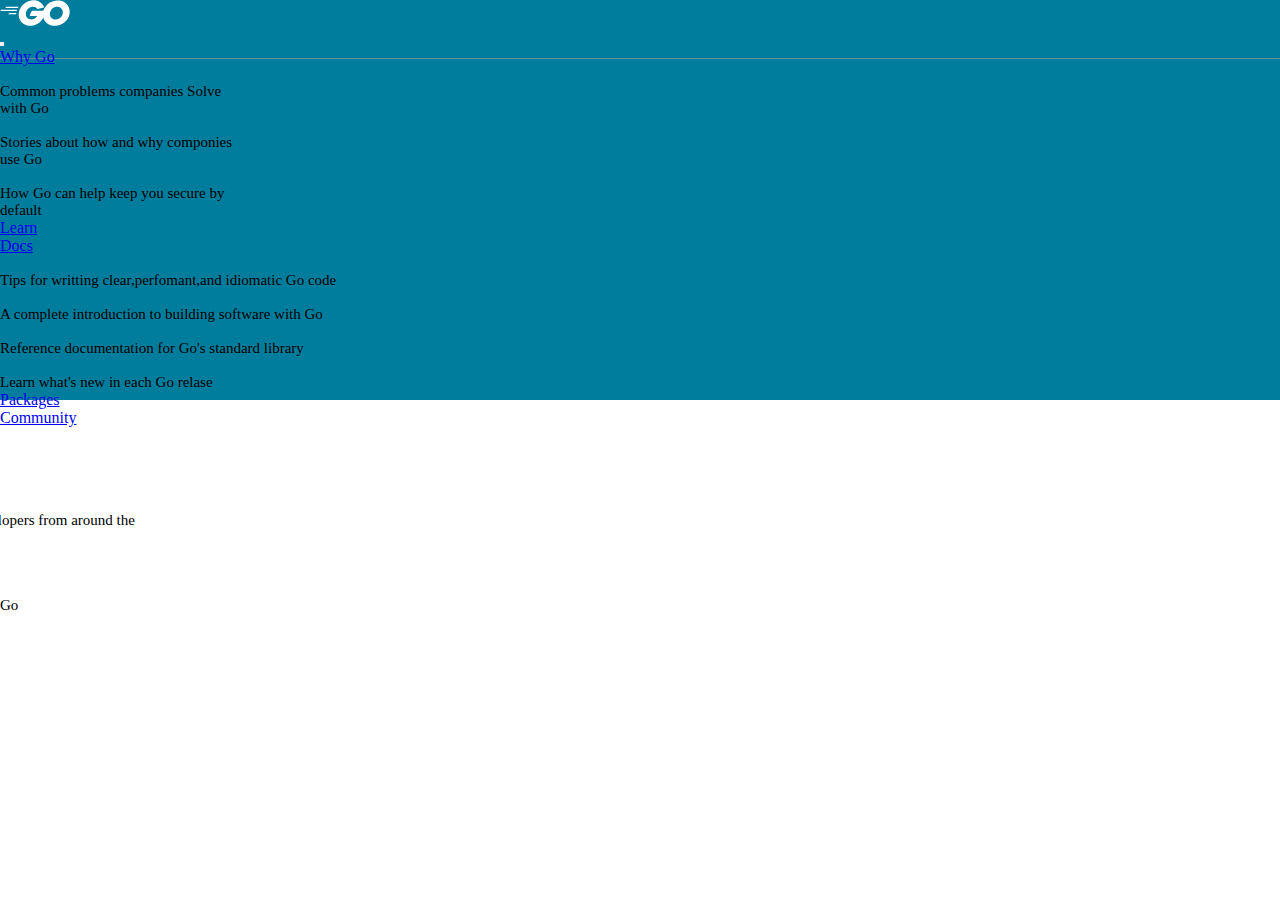
==== index.html @ 397d4878 "header completed" ====
<!DOCTYPE html>
<html lang="en">
<head>
    <meta charset="UTF-8">
    <meta http-equiv="X-UA-Compatible" content="IE=edge">
    <meta name="viewport" content="width=device-width, initial-scale=1.0">
    <title>Go Home-Page</title>
    <link href="https://cdn.jsdelivr.net/npm/bootstrap@5.0.2/dist/css/bootstrap.min.css" rel="stylesheet" integrity="sha384-EVSTQN3/azprG1Anm3QDgpJLIm9Nao0Yz1ztcQTwFspd3yD65VohhpuuCOmLASjC" crossorigin="anonymous">
    <link rel="stylesheet" href="style.css">
</head>
<body>
    
    <header id="header">
        <!-- <div class="top container-fluid"> -->
            <nav class="navbar navbar-expand-lg navbar-dark fixed-top align-items-center">
                <div class="col top-left ms-3">
                    <a class="navbar-brand" href="#">
                        <img src="images/go-logo-white.svg" alt="">
                    </a>
                </div>
                <button class="navbar-toggler" id="nav-button" type="button" data-bs-toggle="collapse" data-bs-target="#navbarCollapse" aria-controls="navbarCollapse" aria-expanded="false" aria-label="Toggle navigation">
                <span class="navbar-toggler-icon"></span>
                </button>

                <div class="collapse navbar-collapse " id="navbarCollapse">
                    <ul class="navbar-nav ms-auto me-3 row gx-5">
                        <li class="nav-item dropdown col">
                            <a class="nav-link dropdown-toggle" href="#" id="nav-why" role="button" data-bs-toggle="dropdown" aria-expanded="true">
                              Why Go
                            </a>
                            <div class="row dropdown-menu nav-drop-first">
    
                                <div class="col box">
                                    <a href="">Case Studies</a>
                                    <p>Common problems companies Solve with Go</p>
                                </div>
    
                                <div class=" col box">
                                    <a href="">Use Cases</a>
                                    <p>Stories about how and why componies use Go</p>
                                </div>
                                <div class="col box">
                                    <a href="">Security Policy</a>
                                    <p>How Go can help keep you secure by default</p>
                                </div>
                            </div>
                            
                            
                        </li>
                        <li class="nav-item col">
                            <a id="nav-learn" class="nav-link" href="#">Learn</a>
                        </li>
                          
                        <li class="nav-item dropdown col">
                            <a class="nav-link dropdown-toggle" href="#" id="nav-docs" role="button" data-bs-toggle="dropdown" aria-expanded="true">
                              Docs
                            </a>
                            <div class="row dropdown-menu nav-drop-second ">
    
                                <div class="col test">
                                    <a href="">Effective Go</a>
                                    <p>Tips for writting clear,perfomant,and idiomatic Go code</p>
                                </div>
    
                                <div class=" col test">
                                    <a href="">Go User Manual</a>
                                    <p>A complete introduction to building software with Go</p>
                                </div>
                                <div class="col test">
                                    <a href="">Standard Library</a>
                                    <p>Reference documentation for Go's standard library</p>
                                </div>
                                <div class="col test">
                                    <a href="">Relase Notes</a>
                                    <p>Learn what's new in each Go relase</p>
                                </div>
                            </div>
                            
                            
                        </li>
    
                        <li class="nav-item col">
                            <a class="nav-link" id="nav-packages" href="#">Packages</a>
                        </li>
    
                        <li class="nav-item dropdown col test1">
                            <a class="nav-link dropdown-toggle" href="#" id="nav-community" role="button" data-bs-toggle="dropdown" aria-expanded="true">
                                Community
                            </a>
                            <div class="row dropdown-menu dropdown-menu-end nav-drop-third box test2" >
    
                                <div class="col test">
                                    <a href="">Recorded Talks</a>
                                    <p>Videos from prior events</p>
                                </div>
    
                                <div class=" col test">
                                    <a href="">Meetups</a>
                                    <p>Meet other local Go developers</p>
                                </div>
                                <div class="col test">
                                    <a href="">Coferences</a>
                                    <p>Learn and network with Go developers from around the world</p>
                                </div>
                                <div class="col test">
                                    <a href="">Go blog</a>
                                    <p>The Go project's official blog</p>
                                </div>
                                <div class="col test">
                                    <a href="">Go project</a>
                                    <p>Get help and stay informed from Go</p>
                                </div>
                                <div class="col test">
                                    <p>Get connected</p>
                                </div>
            
                            </div>
                            
                        </li>
                    </ul>
                  </div>
            </nav>
        <!-- </div> -->

        <!-- test -->

        
    </header>

    <section>
        
    </section>

        



    <script src="https://cdn.jsdelivr.net/npm/@popperjs/core@2.9.2/dist/umd/popper.min.js" integrity="sha384-IQsoLXl5PILFhosVNubq5LC7Qb9DXgDA9i+tQ8Zj3iwWAwPtgFTxbJ8NT4GN1R8p" crossorigin="anonymous"></script>
    <script src="https://cdn.jsdelivr.net/npm/bootstrap@5.0.2/dist/js/bootstrap.min.js" integrity="sha384-cVKIPhGWiC2Al4u+LWgxfKTRIcfu0JTxR+EQDz/bgldoEyl4H0zUF0QKbrJ0EcQF" crossorigin="anonymous"></script>
    <script src="https://code.jquery.com/jquery-3.6.1.js" integrity="sha256-3zlB5s2uwoUzrXK3BT7AX3FyvojsraNFxCc2vC/7pNI=" crossorigin="anonymous"></script>
		
    <script src="script.js"></script>

</body>
</html>
---- style.css ----
*{
    margin: 0;
    padding: 0;
}
header{
    background-color: #007D9C;
    height: 400px;
}

.navbar {
  border-bottom: solid 1px rgba(151, 151, 151, 0.688);
  height: 3.6rem;
}

.top-left img {
    width: 70px;
}

.nav-button{
  background-color: rgba(255, 255, 255, 0);
  border: none;
}

.dropdown:hover>.dropdown-menu {
    display: block;
}

  
  /* .dropdown>.dropdown-toggle:active {
    /*Without this, clicking will make it sticky
      pointer-events: none;
  } 
  */

  .nav-drop-first{
    width: 250px;
    font-size: 15px;
  }
  .nav-drop-first a{
    color: #007D9C;
    text-decoration: none;
  }
 
  .nav-drop-first li:hover {
    text-decoration: underline #007D9C;
    background-color: white;
  }
  .nav-drop-first a:hover {
    text-decoration: underline #007D9C;
  }

  .nav-drop-second{
    width: 350px;
    font-size: 15px;
  }
  .nav-drop-second a{
    color: #007D9C;
    text-decoration: none;
  }
  .nav-drop-second a:hover {
    text-decoration: underline #007D9C;
  }


  .nav-drop-third{
    width: 350px;
    font-size: 15px;
  }
  .nav-drop-third a{
    color: #007D9C;
    text-decoration: none;
  }
  .nav-drop-third a:hover {
    text-decoration: underline #007D9C;
  }

  .test2{
    margin-left: -200px;
  }

  /* for text colgrou */
  .txt-color {
    color: white;
  }
/* test */

  @media (max-width: 992px) {
    .navbar-collapse {
        position: fixed;
        top: 0;
        right: 0;
        padding-left: 15px;
        padding-right: 15px;
        padding-bottom: 15px;
        width: 55%;
        height: 100%;
        
    }

   

    .navbar-collapse.collapsing {
        right: -75%;
        transition: height 0s ease;
    }

    .navbar-collapse.show {
        right: 0;
        transition: right 300ms ease-in-out;
    }

    .navbar-toggler.collapsed ~ .navbar-collapse {
        transition: right 500ms ease-in-out;
    }
}

.navbar{
  /*   z-index should be above .close-navbar-toggler */
    z-index:2;
  }
  .navbar-collapse{
    height: 100%;
    z-index:1;
    cursor:pointer;
  }
  .navbar-collapse .collapse{
    z-index:-1;
  }
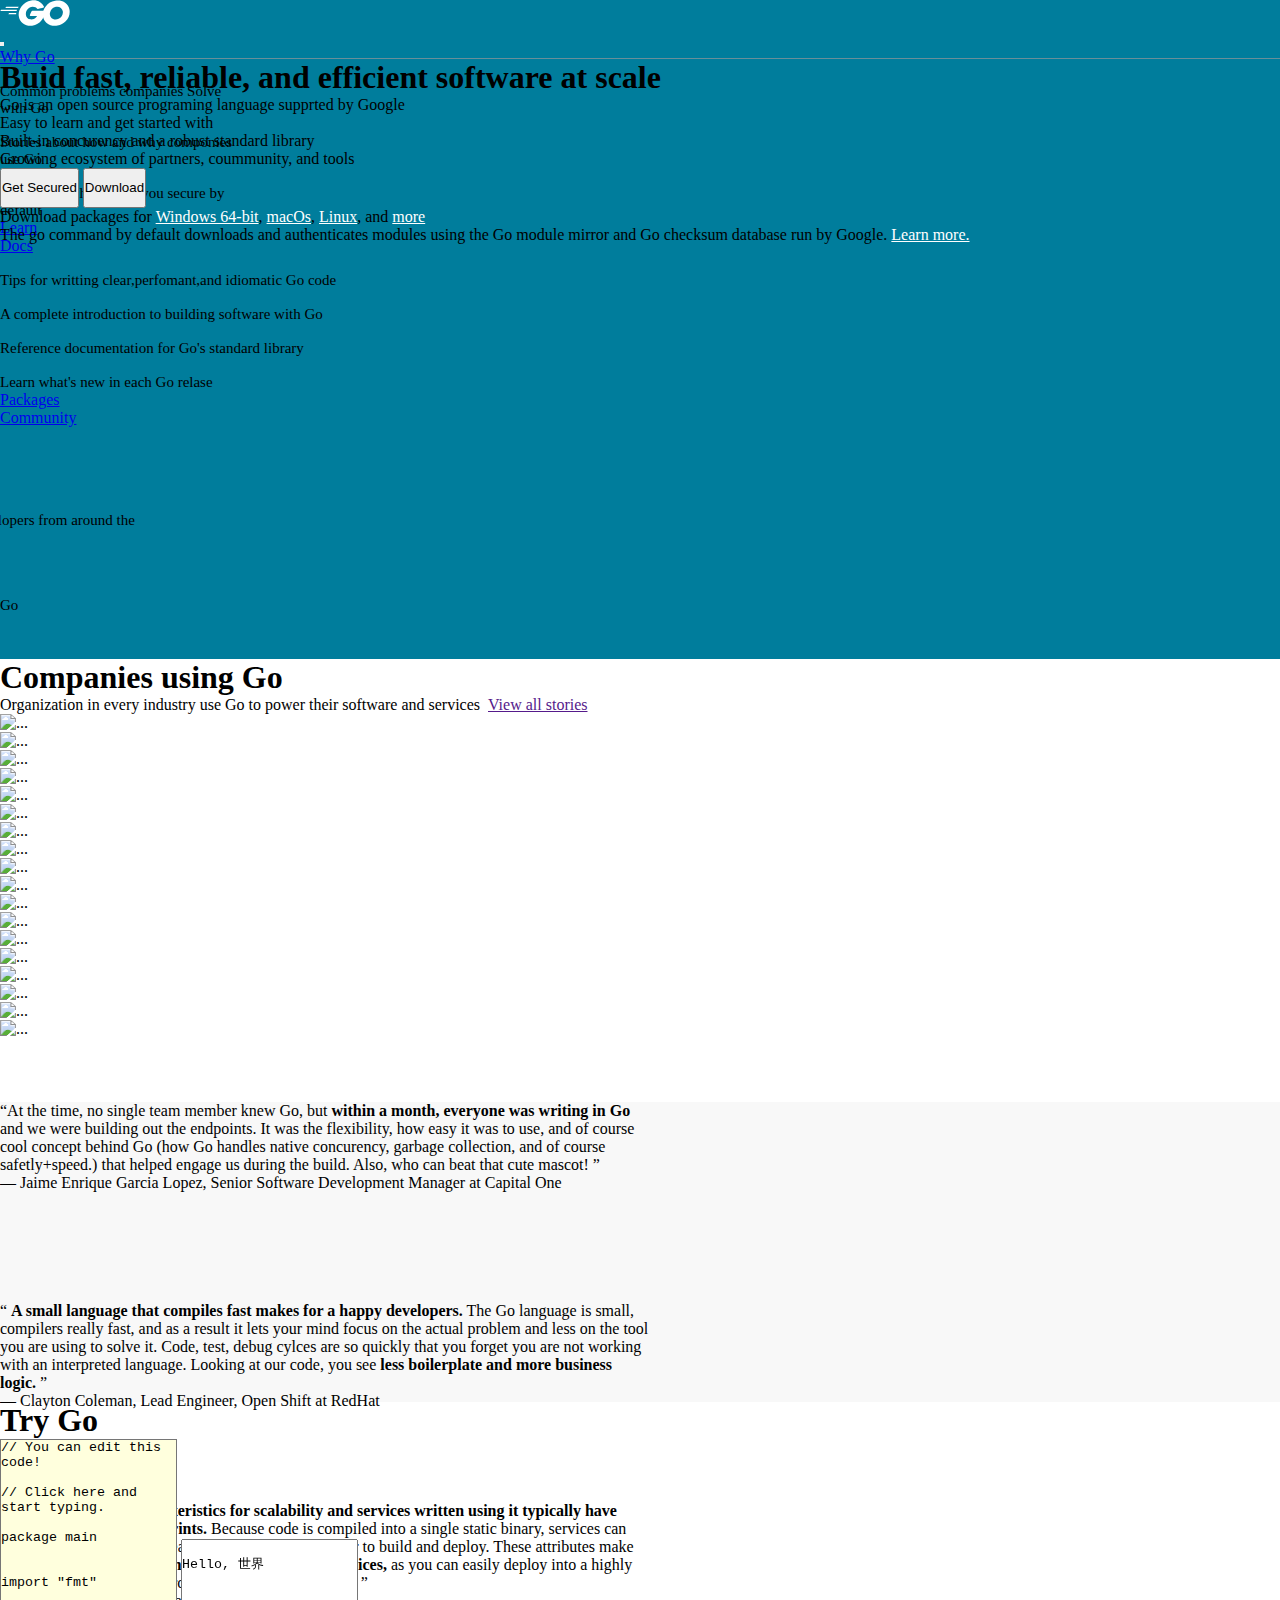
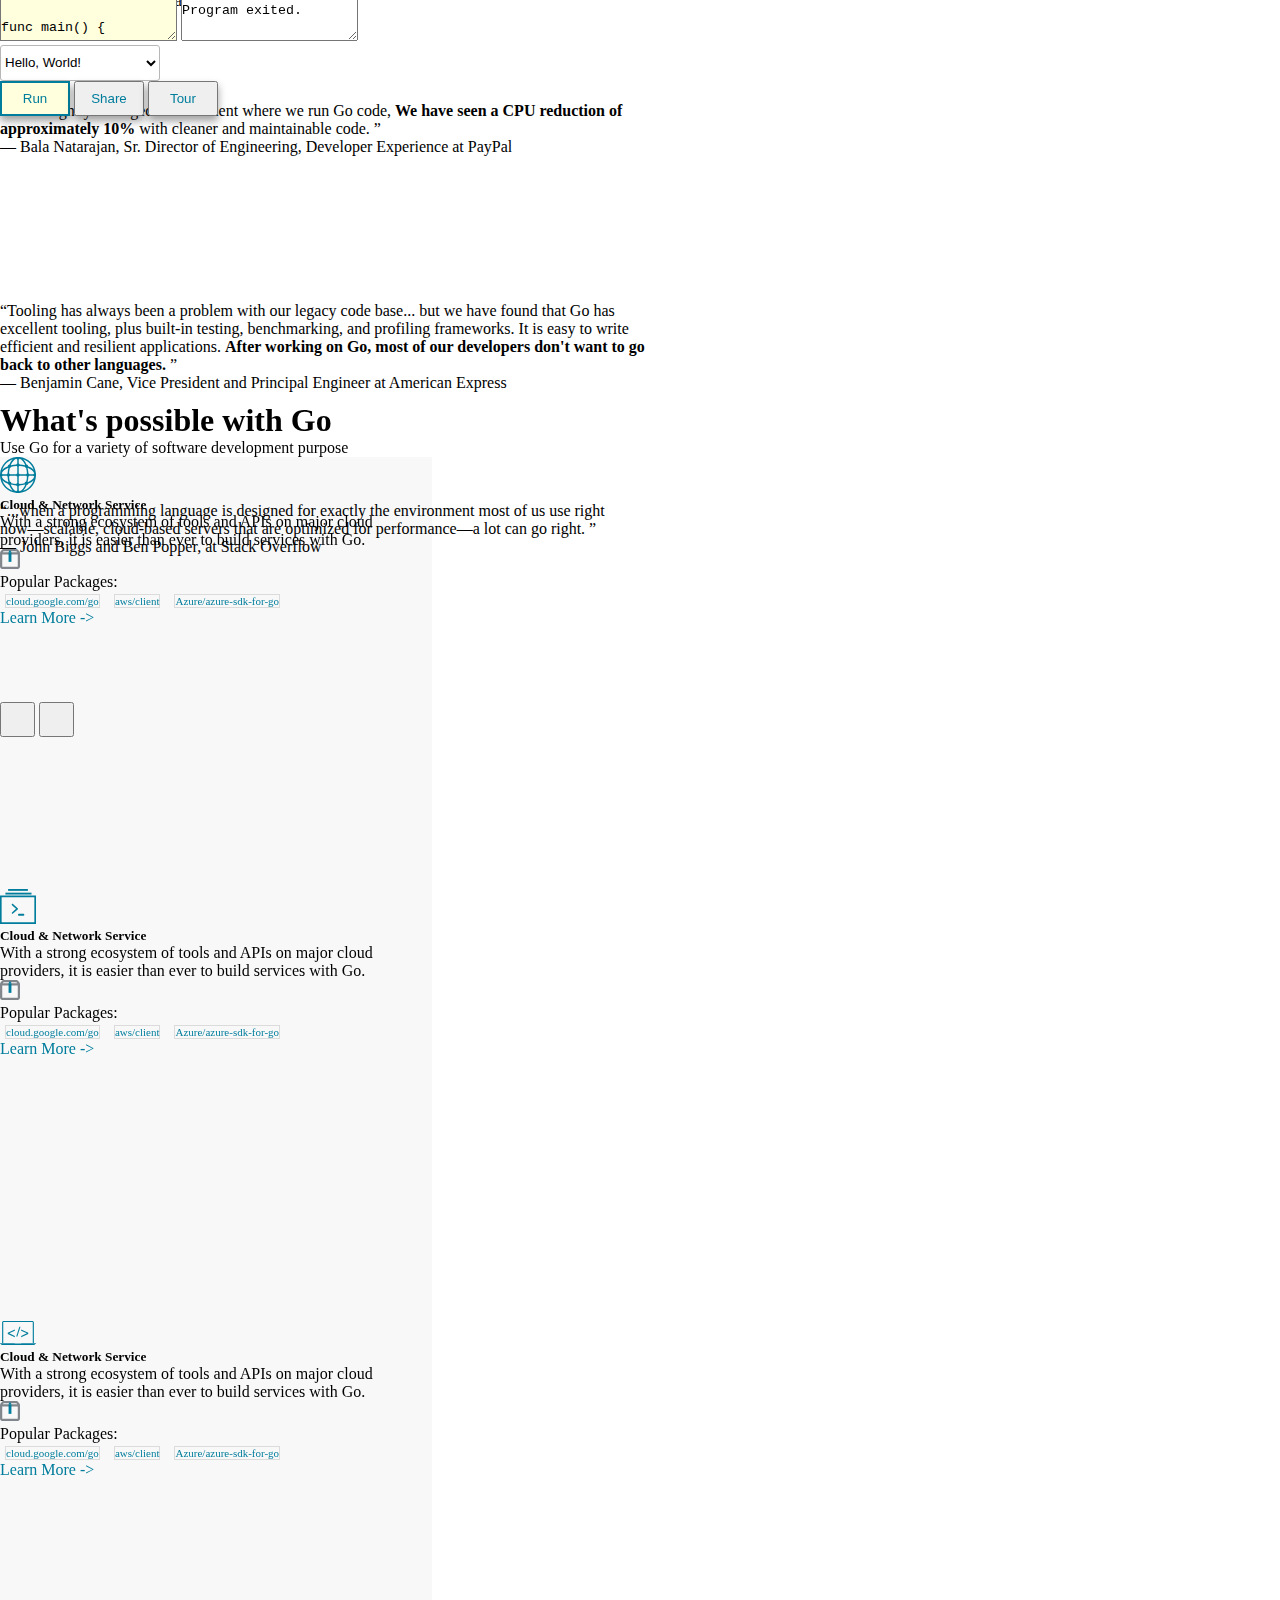
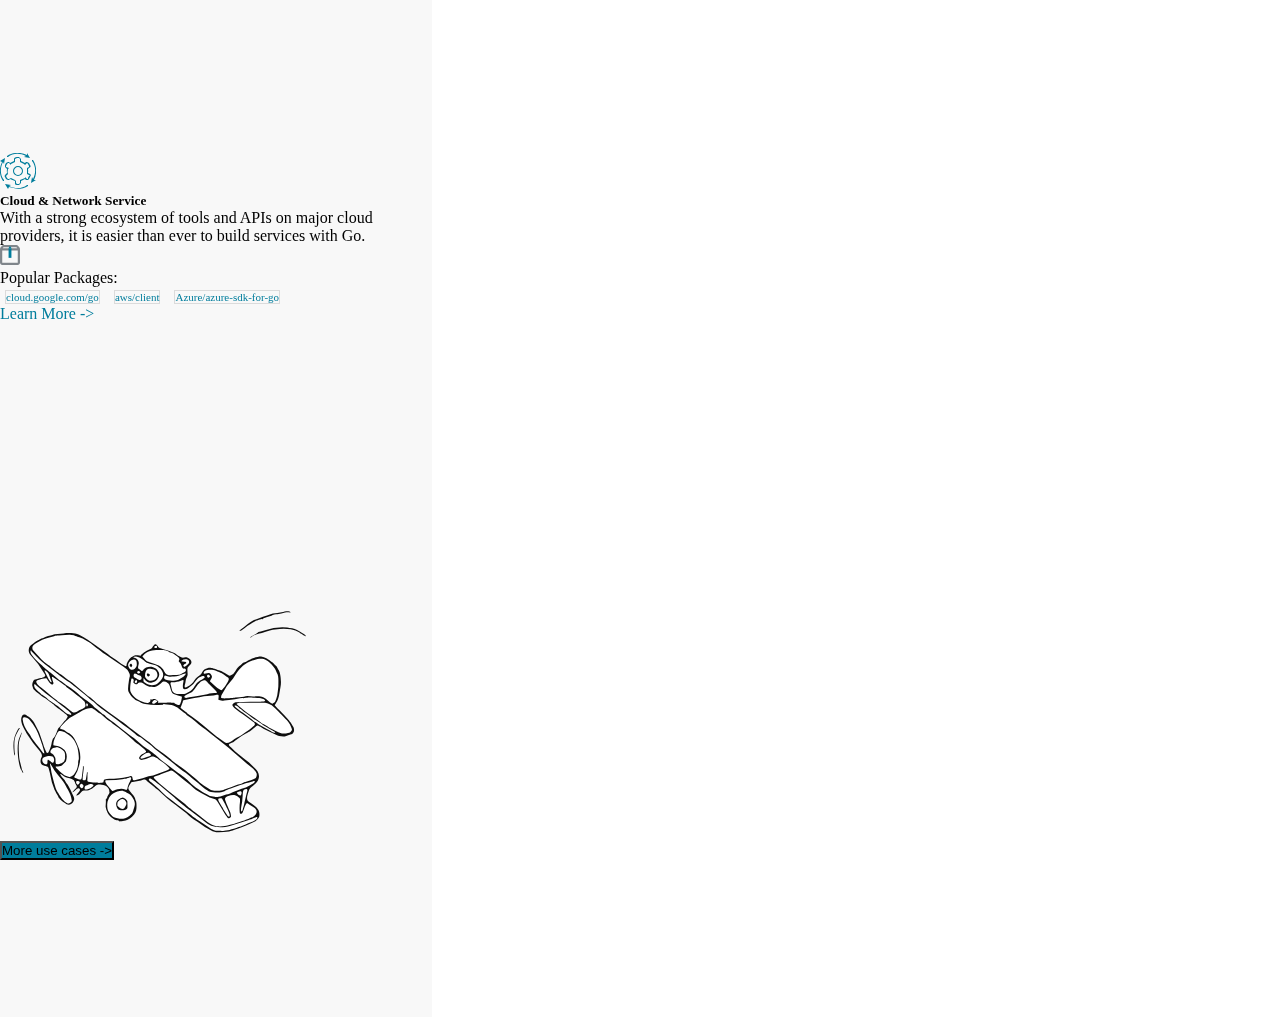
==== commit 138794d6: "section5 cards added and checked responsible and its working fine section5 completed" ====
--- a/index.html
+++ b/index.html
@@ -1,145 +1,602 @@
 <!DOCTYPE html>
 <html lang="en">
+
 <head>
     <meta charset="UTF-8">
     <meta http-equiv="X-UA-Compatible" content="IE=edge">
     <meta name="viewport" content="width=device-width, initial-scale=1.0">
     <title>Go Home-Page</title>
-    <link href="https://cdn.jsdelivr.net/npm/bootstrap@5.0.2/dist/css/bootstrap.min.css" rel="stylesheet" integrity="sha384-EVSTQN3/azprG1Anm3QDgpJLIm9Nao0Yz1ztcQTwFspd3yD65VohhpuuCOmLASjC" crossorigin="anonymous">
+    <link href="https://cdn.jsdelivr.net/npm/bootstrap@5.0.2/dist/css/bootstrap.min.css" rel="stylesheet"
+        integrity="sha384-EVSTQN3/azprG1Anm3QDgpJLIm9Nao0Yz1ztcQTwFspd3yD65VohhpuuCOmLASjC" crossorigin="anonymous">
     <link rel="stylesheet" href="style.css">
 </head>
+
 <body>
-    
-    <header id="header">
+
+    <header class="mb-5">
         <!-- <div class="top container-fluid"> -->
-            <nav class="navbar navbar-expand-lg navbar-dark fixed-top align-items-center">
-                <div class="col top-left ms-3">
-                    <a class="navbar-brand" href="#">
-                        <img src="images/go-logo-white.svg" alt="">
-                    </a>
-                </div>
-                <button class="navbar-toggler" id="nav-button" type="button" data-bs-toggle="collapse" data-bs-target="#navbarCollapse" aria-controls="navbarCollapse" aria-expanded="false" aria-label="Toggle navigation">
+        <nav class="navbar navbar-expand-lg navbar-dark fixed-top align-items-center">
+            <div class="col top-left ms-3">
+                <a class="navbar-brand" href="#">
+                    <img src="images/go-logo-white.svg" alt="">
+                </a>
+            </div>
+            <button class="navbar-toggler" id="nav-button" type="button" data-bs-toggle="collapse"
+                data-bs-target="#navbarCollapse" aria-controls="navbarCollapse" aria-expanded="false"
+                aria-label="Toggle navigation">
                 <span class="navbar-toggler-icon"></span>
-                </button>
-
-                <div class="collapse navbar-collapse " id="navbarCollapse">
-                    <ul class="navbar-nav ms-auto me-3 row gx-5">
-                        <li class="nav-item dropdown col">
-                            <a class="nav-link dropdown-toggle" href="#" id="nav-why" role="button" data-bs-toggle="dropdown" aria-expanded="true">
-                              Why Go
-                            </a>
-                            <div class="row dropdown-menu nav-drop-first">
-    
-                                <div class="col box">
-                                    <a href="">Case Studies</a>
-                                    <p>Common problems companies Solve with Go</p>
-                                </div>
-    
-                                <div class=" col box">
-                                    <a href="">Use Cases</a>
-                                    <p>Stories about how and why componies use Go</p>
-                                </div>
-                                <div class="col box">
-                                    <a href="">Security Policy</a>
-                                    <p>How Go can help keep you secure by default</p>
-                                </div>
-                            </div>
-                            
-                            
+            </button>
+
+            <div class="collapse navbar-collapse " id="navbarCollapse">
+                <ul class="navbar-nav ms-auto me-3 row gx-5">
+                    <li class="nav-item dropdown col">
+                        <a class="nav-link dropdown-toggle" href="#" id="nav-why" role="button"
+                            data-bs-toggle="dropdown" aria-expanded="true">
+                            Why Go
+                        </a>
+                        <div class="row dropdown-menu nav-drop-first">
+
+                            <div class="col box">
+                                <a href="">Case Studies</a>
+                                <p>Common problems companies Solve with Go</p>
+                            </div>
+
+                            <div class=" col box">
+                                <a href="">Use Cases</a>
+                                <p>Stories about how and why componies use Go</p>
+                            </div>
+                            <div class="col box">
+                                <a href="">Security Policy</a>
+                                <p>How Go can help keep you secure by default</p>
+                            </div>
+                        </div>
+
+
+                    </li>
+                    <li class="nav-item col">
+                        <a id="nav-learn" class="nav-link" href="#">Learn</a>
+                    </li>
+
+                    <li class="nav-item dropdown col">
+                        <a class="nav-link dropdown-toggle" href="#" id="nav-docs" role="button"
+                            data-bs-toggle="dropdown" aria-expanded="true">
+                            Docs
+                        </a>
+                        <div class="row dropdown-menu nav-drop-second ">
+
+                            <div class="col test">
+                                <a href="">Effective Go</a>
+                                <p>Tips for writting clear,perfomant,and idiomatic Go code</p>
+                            </div>
+
+                            <div class=" col test">
+                                <a href="">Go User Manual</a>
+                                <p>A complete introduction to building software with Go</p>
+                            </div>
+                            <div class="col test">
+                                <a href="">Standard Library</a>
+                                <p>Reference documentation for Go's standard library</p>
+                            </div>
+                            <div class="col test">
+                                <a href="">Relase Notes</a>
+                                <p>Learn what's new in each Go relase</p>
+                            </div>
+                        </div>
+
+
+                    </li>
+
+                    <li class="nav-item col">
+                        <a class="nav-link" id="nav-packages" href="#">Packages</a>
+                    </li>
+
+                    <li class="nav-item dropdown col test1">
+                        <a class="nav-link dropdown-toggle" href="#" id="nav-community" role="button"
+                            data-bs-toggle="dropdown" aria-expanded="true">
+                            Community
+                        </a>
+                        <div class="row dropdown-menu dropdown-menu-end nav-drop-third box test2">
+
+                            <div class="col test">
+                                <a href="">Recorded Talks</a>
+                                <p>Videos from prior events</p>
+                            </div>
+
+                            <div class=" col test">
+                                <a href="">Meetups</a>
+                                <p>Meet other local Go developers</p>
+                            </div>
+                            <div class="col test">
+                                <a href="">Coferences</a>
+                                <p>Learn and network with Go developers from around the world</p>
+                            </div>
+                            <div class="col test">
+                                <a href="">Go blog</a>
+                                <p>The Go project's official blog</p>
+                            </div>
+                            <div class="col test">
+                                <a href="">Go project</a>
+                                <p>Get help and stay informed from Go</p>
+                            </div>
+                            <div class="col test">
+                                <p>Get connected</p>
+                            </div>
+
+                        </div>
+
+                    </li>
+                </ul>
+            </div>
+        </nav>
+        <!-- </div> -->
+
+        <!-- test -->
+
+
+    </header>
+
+    <section style="background-color: #007D9C;">
+        <div class="container-lg section1 pt-5 text-white">
+            <div class="row pt-3">
+
+                <div class="col-8 col-md-6 order-1 order-md-1 sec1-title">
+                    <h1>Buid fast, reliable, and efficient software at scale</h1>
+                    <ul class="mt-3">
+                        <li>
+                            <p>Go is an open source programing language supprted by Google</p>
                         </li>
-                        <li class="nav-item col">
-                            <a id="nav-learn" class="nav-link" href="#">Learn</a>
+                        <li>
+                            <p>Easy to learn and get started with</p>
                         </li>
-                          
-                        <li class="nav-item dropdown col">
-                            <a class="nav-link dropdown-toggle" href="#" id="nav-docs" role="button" data-bs-toggle="dropdown" aria-expanded="true">
-                              Docs
-                            </a>
-                            <div class="row dropdown-menu nav-drop-second ">
-    
-                                <div class="col test">
-                                    <a href="">Effective Go</a>
-                                    <p>Tips for writting clear,perfomant,and idiomatic Go code</p>
-                                </div>
-    
-                                <div class=" col test">
-                                    <a href="">Go User Manual</a>
-                                    <p>A complete introduction to building software with Go</p>
-                                </div>
-                                <div class="col test">
-                                    <a href="">Standard Library</a>
-                                    <p>Reference documentation for Go's standard library</p>
-                                </div>
-                                <div class="col test">
-                                    <a href="">Relase Notes</a>
-                                    <p>Learn what's new in each Go relase</p>
-                                </div>
-                            </div>
-                            
-                            
+                        <li>
+                            <p>Built-in concurency and a robust standard library</p>
                         </li>
-    
-                        <li class="nav-item col">
-                            <a class="nav-link" id="nav-packages" href="#">Packages</a>
-                        </li>
-    
-                        <li class="nav-item dropdown col test1">
-                            <a class="nav-link dropdown-toggle" href="#" id="nav-community" role="button" data-bs-toggle="dropdown" aria-expanded="true">
-                                Community
-                            </a>
-                            <div class="row dropdown-menu dropdown-menu-end nav-drop-third box test2" >
-    
-                                <div class="col test">
-                                    <a href="">Recorded Talks</a>
-                                    <p>Videos from prior events</p>
-                                </div>
-    
-                                <div class=" col test">
-                                    <a href="">Meetups</a>
-                                    <p>Meet other local Go developers</p>
-                                </div>
-                                <div class="col test">
-                                    <a href="">Coferences</a>
-                                    <p>Learn and network with Go developers from around the world</p>
-                                </div>
-                                <div class="col test">
-                                    <a href="">Go blog</a>
-                                    <p>The Go project's official blog</p>
-                                </div>
-                                <div class="col test">
-                                    <a href="">Go project</a>
-                                    <p>Get help and stay informed from Go</p>
-                                </div>
-                                <div class="col test">
-                                    <p>Get connected</p>
-                                </div>
-            
-                            </div>
-                            
+                        <li>
+                            <p>Growing ecosystem of partners, coummunity, and tools</p>
                         </li>
                     </ul>
-                  </div>
-            </nav>
-        <!-- </div> -->
-
-        <!-- test -->
-
-        
-    </header>
-
-    <section>
-        
+                </div>
+
+                <div class="col-12 col-md-7 order-3 order-md-3  sec1-download  g-4">
+                    <div class="row g-5  container align-content-center justify-content-between ">
+
+                        <button class="btn bg-info col-5 bg-warning btn-first">Get Secured</button>
+
+
+                        <button
+                            class="btn bg-info col-5 bg-transparent border-white text-white btn-first">Download</button>
+
+                    </div>
+                    <div class="mt-4 ">
+                        <p>Download packages for <a href="">Windows 64-bit</a>, <a href="">macOs</a>, <a
+                                href="">Linux</a>, and <a href="">more</a></p>
+                        <p>The go command by default downloads and authenticates modules using the Go module mirror and
+                            Go checksum database run by Google. <a href="">Learn more.</a>
+                        </p>
+                    </div>
+
+                </div>
+
+                <div class="col-3 col-md-5 order-2 order-md-3 sec1-image d-flex justify-content-end">
+                    <img src="images/first-Section/ladder.svg" alt="">
+                </div>
+            </div>
+        </div>
     </section>
 
-        
-
-
-
-    <script src="https://cdn.jsdelivr.net/npm/@popperjs/core@2.9.2/dist/umd/popper.min.js" integrity="sha384-IQsoLXl5PILFhosVNubq5LC7Qb9DXgDA9i+tQ8Zj3iwWAwPtgFTxbJ8NT4GN1R8p" crossorigin="anonymous"></script>
-    <script src="https://cdn.jsdelivr.net/npm/bootstrap@5.0.2/dist/js/bootstrap.min.js" integrity="sha384-cVKIPhGWiC2Al4u+LWgxfKTRIcfu0JTxR+EQDz/bgldoEyl4H0zUF0QKbrJ0EcQF" crossorigin="anonymous"></script>
-    <script src="https://code.jquery.com/jquery-3.6.1.js" integrity="sha256-3zlB5s2uwoUzrXK3BT7AX3FyvojsraNFxCc2vC/7pNI=" crossorigin="anonymous"></script>
-		
+
+    <section class="section2">
+        <div class="container  pt-5">
+            <div class="row d-flex justify-content-center align-items-center text-center">
+                <h1>Companies using Go</h1>
+                <p>Organization in every industry use Go to power their software and services &nbsp<a href="">View all
+                        stories</a></p>
+
+                <div class="row companies d-flex justify-content-around g-3">
+
+                    <div class="card justify-content-center align-items-center" style="width: 12rem;">
+                        <img src="images/companies/google.svg" class="card-img-top" alt="...">
+                    </div>
+
+                    <div class="card justify-content-center align-items-center" style="width: 12rem;">
+                        <img src="images/companies/paypal.svg" class="card-img-top" alt="...">
+                    </div>
+
+                    <div class="card justify-content-center align-items-center" style="width: 12rem;">
+                        <img src="images/companies/american-express.svg" class="card-img-top" alt="...">
+                    </div>
+
+                    <div class="card justify-content-center align-items-center" style="width: 12rem;">
+                        <img src="images/companies/mercadolibre_light.svg" class="card-img-top" alt="...">
+                    </div>
+
+                    <div class="card justify-content-center align-items-center" style="width: 12rem;">
+                        <img src="images/companies/google.svg" class="card-img-top" alt="...">
+                    </div>
+
+                    <div class="card justify-content-center align-items-center" style="width: 12rem;">
+                        <img src="images/companies/bitly.svg" class="card-img-top" alt="...">
+                    </div>
+
+                    <div class="card justify-content-center align-items-center" style="width: 12rem;">
+                        <img src="images/companies/capitalone_light.svg" class="card-img-top" alt="...">
+                    </div>
+
+                    <div class="card justify-content-center align-items-center" style="width: 12rem;">
+                        <img src="images/companies/cockroach.svg" class="card-img-top" alt="...">
+                    </div>
+
+                    <div class="card justify-content-center align-items-center" style="width: 12rem;">
+                        <img src="images/companies/dropbox.png" class="card-img-top" alt="...">
+                    </div>
+
+                    <div class="card justify-content-center align-items-center" style="width: 12rem;">
+                        <img src="images/companies/cloudflare_light.svg" class="card-img-top" alt="...">
+                    </div>
+
+                    <div class="card justify-content-center align-items-center" style="width: 12rem;">
+                        <img src="images/companies/meta_light.svg" class="card-img-top" alt="...">
+                    </div>
+
+                    <div class="card justify-content-center align-items-center" style="width: 12rem;">
+                        <img src="images/companies/microsoft_light.svg" class="card-img-top" alt="...">
+                    </div>
+                    <div class="card justify-content-center align-items-center" style="width: 12rem;">
+                        <img src="images/companies/wildlife_light.svg" class="card-img-top" alt="...">
+                    </div>
+
+                    <div class="card justify-content-center align-items-center" style="width: 12rem;">
+                        <img src="images/companies/netflix.svg" class="card-img-top" alt="...">
+                    </div>
+                    <div class="card justify-content-center align-items-center" style="width: 12rem;">
+                        <img src="images/companies/riot_light.svg" class="card-img-top" alt="...">
+                    </div>
+
+                    <div class="card justify-content-center align-items-center" style="width: 12rem;">
+                        <img src="images/companies/twitch.svg" class="card-img-top" alt="...">
+                    </div>
+
+                    <div class="card justify-content-center align-items-center" style="width: 12rem;">
+                        <img src="images/companies/twitter.svg" class="card-img-top" alt="...">
+                    </div>
+                    <div class="card justify-content-center align-items-center" style="width: 12rem;">
+                        <img src="images/companies/uber_light.svg" class="card-img-top" alt="...">
+                    </div>
+                </div>
+            </div>
+        </div>
+    </section>
+
+    <section class="section3  d-flex align-items-center justify-content-center">
+        <div class="container">
+            <div class="row">
+
+                <div id="carouselExampleControls" class="carousel slide d-flex mt-5" data-bs-ride="carousel">
+                    <div class="carousel-inner ">
+
+                        <div class="carousel-item active">
+                            <div class="container first-text text-center">
+                                <q>At the time, no single team member knew Go, but <strong>within a month, everyone was
+                                        writing in Go <br> </strong>
+                                    and we were building out the endpoints. It was the flexibility, how easy it was to
+                                    use, and of course <br>
+                                    cool concept behind Go (how Go handles native concurency, garbage collection, and of
+                                    course <br>
+                                    safetly+speed.) that helped engage us during the build. Also, who can beat that cute
+                                    mascot!
+                                </q>
+                                <p class="text-end me-4 mt-4">— Jaime Enrique Garcia Lopez, Senior Software Development
+                                    Manager at Capital One</p>
+                            </div>
+                        </div>
+                        <div class="carousel-item">
+                            <div class="container first-text text-center">
+                                <q> <strong>A small language that compiles fast makes for a happy developers.</strong>
+                                    The Go language is small, <br>
+                                    compilers really fast, and as a result it lets your mind focus on the actual problem
+                                    and less on the tool <br>
+                                    you are using to solve it. Code, test, debug cylces are so quickly that you forget
+                                    you are not working <br>
+                                    with an interpreted language. Looking at our code, you see <strong>less boilerplate
+                                        and more business <br>
+                                        logic.</strong>
+                                </q>
+                                <p class="text-end me-4 mt-4">— Clayton Coleman, Lead Engineer, Open Shift at RedHat</p>
+                            </div>
+                        </div>
+                        <div class="carousel-item">
+                            <div class="container first-text text-center">
+                                <q> <strong>Go has excellent characteristics for scalability and services written using
+                                        it typically have <br>
+                                        very small memory footprints. </strong> Because code is compiled into a single
+                                    static binary, services can <br>
+                                    also be containerised with ease, making it much simpler to build and deploy. These
+                                    attributes make <br>
+                                    <strong>Go an ideal choice for companies building microservices,</strong> as you can
+                                    easily deploy into a highly<br>
+                                    available and scalable environment such as Kubernetes.
+                                </q>
+                                <p class="text-end me-4 mt-4">— Matt Boyle, Lead Software Engineer at Curve</p>
+                            </div>
+                        </div>
+                        <div class="carousel-item">
+                            <div class="container first-text text-center">
+                                <q>In our tightly managed environment where we run Go code, <strong>We have seen a CPU
+                                        reduction of<br>
+                                        approximately 10% </strong> with cleaner and maintainable code.
+                                </q>
+                                <p class="text-end me-4">— Bala Natarajan, Sr. Director of Engineering, Developer
+                                    Experience at PayPal</p>
+                            </div>
+                        </div>
+
+                        <div class="carousel-item">
+                            <div class="container first-text text-center">
+                                <q>Tooling has always been a problem with our legacy code base... but we have found that
+                                    Go has <br>
+                                    excellent tooling, plus built-in testing, benchmarking, and profiling frameworks. It
+                                    is easy to write <br>
+                                    efficient and resilient applications. <strong> After working on Go, most of our
+                                        developers don't want to go <br>
+                                        back to other languages. </strong>
+                                </q>
+                                <p class="text-end me-4 mt-4">— Benjamin Cane, Vice President and Principal Engineer at
+                                    American Express</p>
+                            </div>
+                        </div>
+                        <div class="carousel-item">
+                            <div class="container first-text text-center">
+                                <q>...when a programming language is designed for exactly the environment most of us use
+                                    right <br>
+                                    now—scalable, cloud-based servers that are optimized for performance—a lot can go
+                                    right.
+                                </q>
+                                <p class="text-end me-4 mt-4">— John Biggs and Ben Popper, at Stack Overflow</p>
+                            </div>
+                        </div>
+                    </div>
+
+                    <button class="carousel-control-prev bg-secondary rounded-circle scroll-button" type="button"
+                        data-bs-target="#carouselExampleControls" data-bs-slide="prev">
+
+                        <span class="carousel-control-prev-icon rounded-circle"></span>
+                    </button>
+                    <button class="carousel-control-next bg-secondary rounded-circle scroll-button" type="button"
+                        data-bs-target="#carouselExampleControls" data-bs-slide="next">
+
+                        <span class=" carousel-control-next-icon rounded-circle"></span>
+                    </button>
+                </div>
+
+            </div>
+
+        </div>
+
+    </section>
+
+    <section class="section4">
+        <div class="container">
+            <div class="row text-center">
+                <h1>Try Go</h1>
+            </div>
+            <div class="row flex-column mt-3 p-1">
+                <textarea class="playground-1 col-12">// You can edit this code!
+                    // Click here and start typing.
+                    package main
+                    
+                    import "fmt"
+                    
+                    func main() {
+                        fmt.Println("Hello, 世界")
+                    }
+                </textarea>
+                <textarea class="playground-2 col-12">
+                    Hello, 世界
+
+                    Program exited.
+                </textarea>
+
+                <div class="play-down row mt-4 align-items-center justify-content-center">
+                    <div class="play-left col-sm-6">
+                        <select >
+                            <option value="">Hello, World!</option>
+                            <option value="">Conway's Game of Life</option>
+                            <option value="">Fibonacci Closure</option>
+                            <option value="">Piano Integers</option>
+                            <option value="">Concurrent Pi</option>
+                            <option value="">concurent Prime Sieve</option>
+                            <option value="">Peg Solitaire Solver</option>
+                            <option value="">Tree Combarison</option>
+                        </select>
+                    </div>
+                    <div class="play-right col-sm-6">
+                        <div class="row justify-content-end align-items-center">
+                            <button class="btn col-1 play-btn1 me-1">Run</button>
+                            <button class="btn col-1 play-btn2 me-1">Share</button>
+                            <button class="btn col-1 play-btn2 me-1">Tour</button>
+                        </div>
+                    </div>
+                </div>
+            </div>
+        </div>
+    </section>
+
+    <section class="section5">
+        <div class="container-fluid">
+            <div class="row justify-content-center mb-5">
+                <div class="row sec5-top col-6 text-center">
+                    <h1>What's possible with Go</h1>
+                    <p>Use Go for a variety of software development purpose</p>
+                </div>
+            </div>
+            <!-- cards -->
+            <div class="container-fluid">
+                <div class="row justify-content-center">
+                    <!-- first -->
+                    <div class="card col-sm-6 col-lg-4 m-5 card-box">
+
+                        <div class="card-body d-flex flex-column justify-content-between">
+                            <div class="col-12 car-icon">
+                                <img src="images/for cards/sphere.svg" alt="">
+                            </div>
+                            <h5 class="card-title">Cloud & Network Service</h5>
+                            <p class="card-text">With a strong ecosystem of tools and APIs on major cloud providers, it is easier than ever to build services with Go. </p>
+                            
+                            <div class="row justify-content-center">
+                                <div class="col-1 ">
+                                    <img class="pack-image" src="images/for cards/package.svg" alt="">
+                                </div>
+                                <div class="col-10">
+                                    <p>Popular Packages:</p>
+                                </div>
+                            </div>
+
+                            <div class="row d-flex justify-content-start pack-box">
+                                <a  target="_blank" href="https://cloud.google.com/go/home">cloud.google.com/go</a>
+                                <a  href="">aws/client</a>
+                                <a  href="">Azure/azure-sdk-for-go</a>
+                            </div>
+
+                            <div class="learn-more">
+                                <a href="">Learn More -></a>
+                            </div>
+                        
+                        </div>
+                    </div>
+                    <!-- second -->
+                    <div class="card col-sm-6 m-5 card-box">
+
+                        <div class="card-body d-flex flex-column justify-content-between">
+                            <div class="col-12 card-icon">
+                                <img src="images/for cards/command-folder.svg" alt="">
+                            </div>
+                            <h5 class="card-title">Cloud & Network Service</h5>
+                            <p class="card-text">With a strong ecosystem of tools and APIs on major cloud providers, it is easier than ever to build services with Go. </p>
+                            
+                            <div class="row justify-content-center">
+                                <div class="col-1 ">
+                                    <img class="pack-image" src="images/for cards/package.svg" alt="">
+                                </div>
+                                <div class="col-10">
+                                    <p>Popular Packages:</p>
+                                </div>
+                            </div>
+
+                            <div class="row d-flex justify-content-start pack-box">
+                                <a  target="_blank" href="https://cloud.google.com/go/home">cloud.google.com/go</a>
+                                <a  href="">aws/client</a>
+                                <a  href="">Azure/azure-sdk-for-go</a>
+                            </div>
+
+                            <div class="learn-more">
+                                <a href="">Learn More -></a>
+                            </div>
+                        
+                        </div>
+                    </div>
+
+                    <!-- third -->
+                    <div class="card col-md-6 m-5 card-box">
+
+                        <div class="card-body d-flex flex-column justify-content-between">
+                            <div class="col-12 card-icon">
+                                <img src="images/for cards/code.svg" alt="">
+                            </div>
+                            <h5 class="card-title">Cloud & Network Service</h5>
+                            <p class="card-text">With a strong ecosystem of tools and APIs on major cloud providers, it is easier than ever to build services with Go. </p>
+                            
+                            <div class="row justify-content-center">
+                                <div class="col-1 ">
+                                    <img class="pack-image" src="images/for cards/package.svg" alt="">
+                                </div>
+                                <div class="col-10">
+                                    <p>Popular Packages:</p>
+                                </div>
+                            </div>
+
+                            <div class="row d-flex justify-content-start pack-box">
+                                <a  target="_blank" href="https://cloud.google.com/go/home">cloud.google.com/go</a>
+                                <a  href="">aws/client</a>
+                                <a  href="">Azure/azure-sdk-for-go</a>
+                            </div>
+
+                            <div class="learn-more">
+                                <a href="">Learn More -></a>
+                            </div>
+                        
+                        </div>
+                    </div>
+
+                    <!-- fourth -->
+                    <div class="card col-md-6 m-5 card-box">
+
+                        <div class="card-body d-flex flex-column justify-content-between">
+                            <div class="col-12 card-icon">
+                                <img src="images/for cards/gear.svg" alt="">
+                            </div>
+                            <h5 class="card-title">Cloud & Network Service</h5>
+                            <p class="card-text">With a strong ecosystem of tools and APIs on major cloud providers, it is easier than ever to build services with Go. </p>
+                            
+                            <div class="row justify-content-center">
+                                <div class="col-1 ">
+                                    <img class="pack-image" src="images/for cards/package.svg" alt="">
+                                </div>
+                                <div class="col-10">
+                                    <p>Popular Packages:</p>
+                                </div>
+                            </div>
+
+                            <div class="row d-flex justify-content-start pack-box">
+                                <a  target="_blank" href="https://cloud.google.com/go/home">cloud.google.com/go</a>
+                                <a  href="">aws/client</a>
+                                <a  href="">Azure/azure-sdk-for-go</a>
+                            </div>
+
+                            <div class="learn-more">
+                                <a href="">Learn More -></a>
+                            </div>
+                        
+                        </div>
+                    </div>
+                    <!-- fifth -->
+                    <div class="card col-md-6 m-5 card-box">
+
+                        <div class="card-body d-flex flex-column justify-content-center align-items-center card-last">
+                            <div class="col-12  d-flex justify-content-center">
+                                <img style="width: 20rem;" src="images/for cards/biplane.svg" alt="">
+                            </div>
+                                
+                            <button class="btn-lg end mt-5">More use cases -></button>
+
+                        </div>
+                    </div>
+
+
+
+                    
+                </div>
+            </div>
+            <!-- end -->
+
+        </div>
+
+    </section>
+
+
+
+
+
+    <script src="https://cdn.jsdelivr.net/npm/@popperjs/core@2.9.2/dist/umd/popper.min.js"
+        integrity="sha384-IQsoLXl5PILFhosVNubq5LC7Qb9DXgDA9i+tQ8Zj3iwWAwPtgFTxbJ8NT4GN1R8p"
+        crossorigin="anonymous"></script>
+    <script src="https://cdn.jsdelivr.net/npm/bootstrap@5.0.2/dist/js/bootstrap.min.js"
+        integrity="sha384-cVKIPhGWiC2Al4u+LWgxfKTRIcfu0JTxR+EQDz/bgldoEyl4H0zUF0QKbrJ0EcQF"
+        crossorigin="anonymous"></script>
+    <script src="https://code.jquery.com/jquery-3.6.1.js"
+        integrity="sha256-3zlB5s2uwoUzrXK3BT7AX3FyvojsraNFxCc2vC/7pNI=" crossorigin="anonymous"></script>
+
     <script src="script.js"></script>
 
 </body>
+
 </html>--- a/style.css
+++ b/style.css
@@ -2,12 +2,10 @@
     margin: 0;
     padding: 0;
 }
-header{
-    background-color: #007D9C;
-    height: 400px;
-}
+
 
 .navbar {
+  background-color: #007D9C;
   border-bottom: solid 1px rgba(151, 151, 151, 0.688);
   height: 3.6rem;
 }
@@ -88,7 +86,7 @@
     .navbar-collapse {
         position: fixed;
         top: 0;
-        right: 0;
+        left: 0;
         padding-left: 15px;
         padding-right: 15px;
         padding-bottom: 15px;
@@ -100,17 +98,17 @@
    
 
     .navbar-collapse.collapsing {
-        right: -75%;
+        left: -75%;
         transition: height 0s ease;
     }
 
     .navbar-collapse.show {
-        right: 0;
-        transition: right 300ms ease-in-out;
+        left: 0;
+        transition: left 300ms ease-in-out;
     }
 
     .navbar-toggler.collapsed ~ .navbar-collapse {
-        transition: right 500ms ease-in-out;
+        transition: left 500ms ease-in-out;
     }
 }
 
@@ -127,5 +125,162 @@
     z-index:-1;
   }
 
+
+  /* first section */
+
+  .section1 {
+    background-color: #007D9C;
+  }
+
+  .sec1-image img{
+    width: 100px;
+  }
+
+  .sec1-download a{
+    color: white;
+  }
+
+  .btn-first {
+    height: 40px;
+  }
+  
+  /* to control image, button and height of the section */
+  @media  (max-width: 766px) {
+    .section1 {
+       height: max-content;
+    }
+  }
+
+  @media (max-width:464px){
+    .btn-first{
+      font-size: 12px;
+      width: 100px;
+      height: 40px;
+    }
+  }
+
+  @media (min-width: 766px){
+    
+    .sec1-image {
+      margin-top: -200px;
+      
+    }
+    .sec1-image img {
+      width: 190px;
+    }
+    .section1 {
+      height: 660px;
+   }
+  }
+
+  @media  (min-width:1024px){
+    .section1 {
+      height: 600px;
+   }
+  }
  
+
+/* second section */
+.section2 {
+  background-color: #FFFFFF;
+  height: max-content;
+  padding-bottom: 4rem;
+}
+
+.companies img {
+  width: 120px;
+  height: 80px;
+}
+
+
+/* section3 */
+
+.section3 {
+  background-color: #F8F8F8;
+  height: 300px;
+}
+
+.scroll-button {
+  width: 35px; 
+  height:35px;
+}
+
+.first-text {
+  
+  height: 200px;
+}
+
+/* secton4 */
+
+.section4 {
+  height: 600px;
+}
+
+.playground-1 {
+  background-color: #FFFFDD;
+  height: 200px;
+}
+.playground-2{
+  height: 100px;
+}
+
+.play-down{
+  height: 90px;
+}
+.play-left select {
+  background-color: white;
+  height: 36px;
+  border: #b7b7b7 1px solid;
+  border-radius: 3px;
+}
+.play-right .play-btn1,.play-btn2{
+  text-align: center;
+  color: #007D9C;
+  width: 70px;
+  height: 35px;
+  box-shadow: 0px 5px 8px 0px rgba(0, 0, 0, 0.371);
+}
+.play-right .play-btn1{
+  background-color: #FFFFDD;
+  border: #007D9C solid 2px;
+}
+
+/* card section */
+
+.pack-image {
+  width: 20px;
+}
+.pack-box a{
+  margin: 5px;
+  width: max-content;
+  border: #dbdbdb solid 1px;
+  color: #037E9D;
+  font-size: 11px;
+  text-decoration: none;
+}
+.card-box {
+  width: 22rem;
+  height: 27rem;
+  background-color: #F8F8F8;
+}
+
+.learn-more a{
+  text-decoration: none;
+  color: #007D9C;
+}
+@media (max-width:1079px){
+  .card-box{
+    width: 45rem;
+  }
+}
+@media (max-width:1367px) and (min-width:1080px){
+  .card-box{
+    width: 27rem;
+  }
+}
+
+.card-last button {
+  background-color: #007D9C;
+}
+
  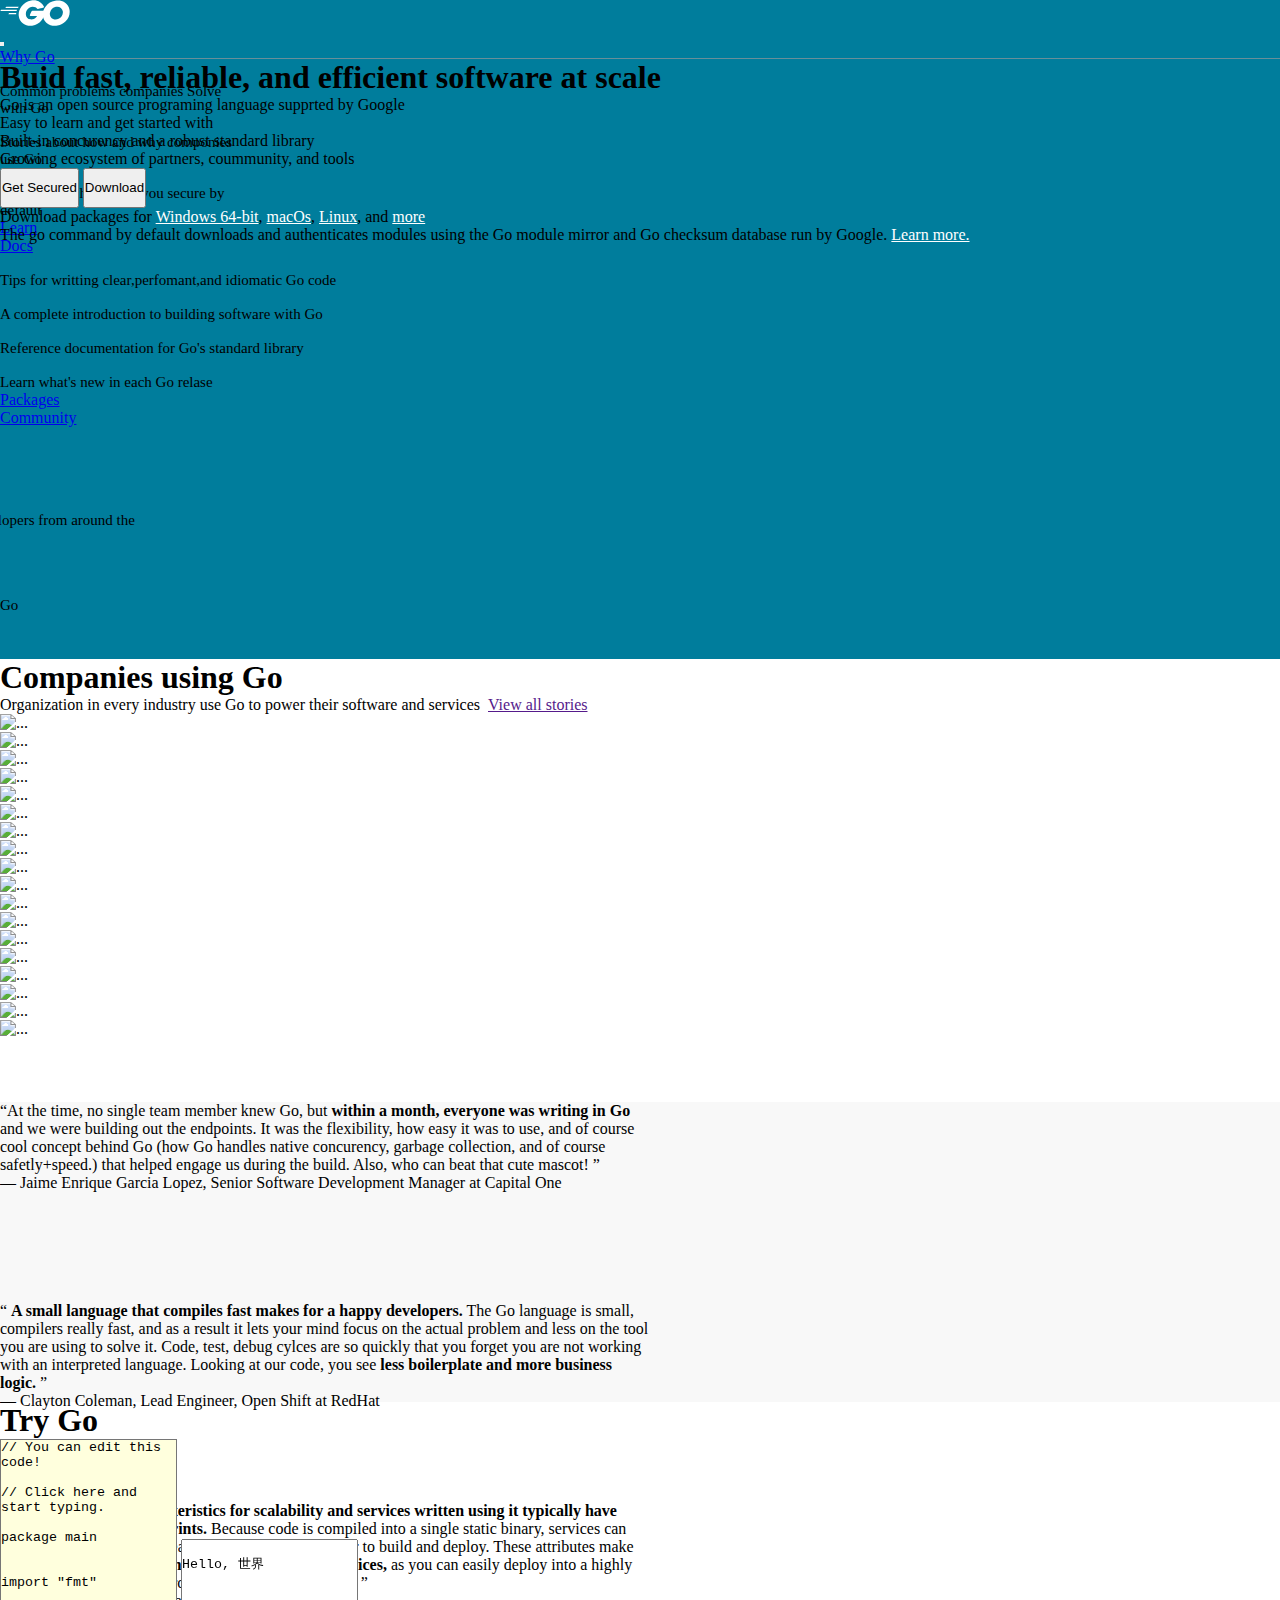
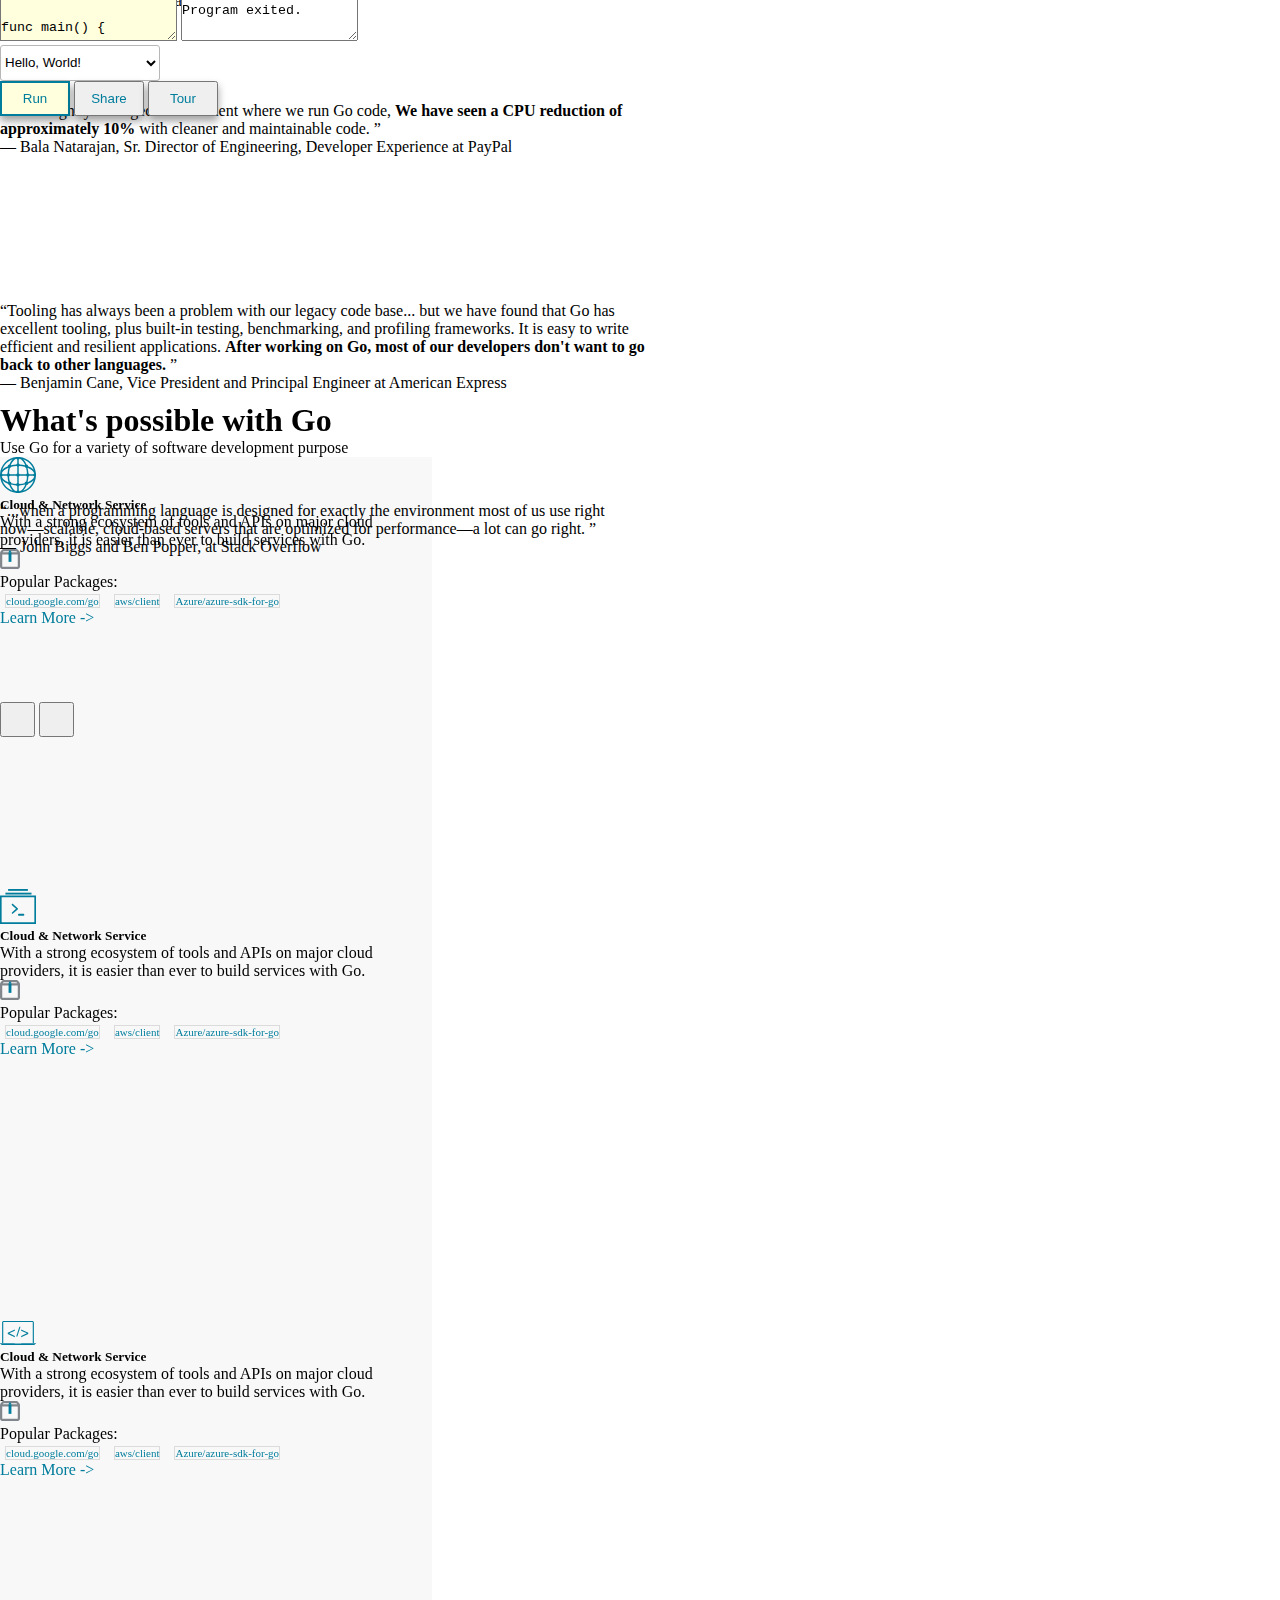
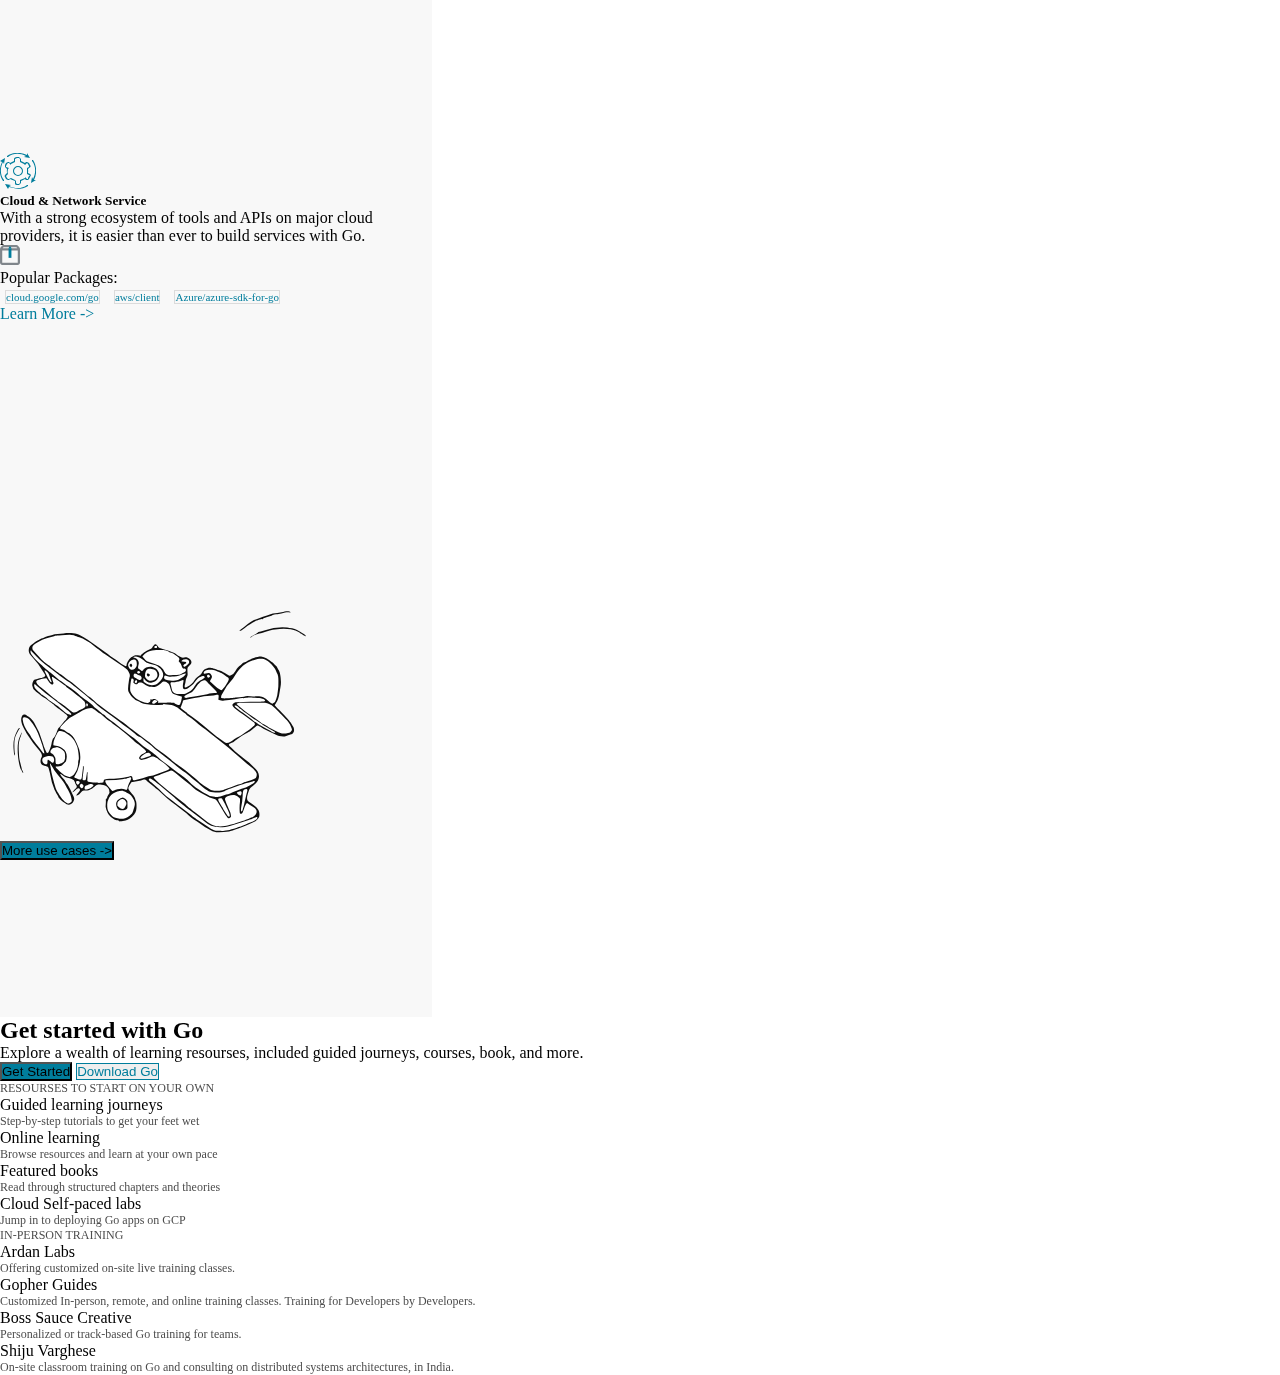
==== commit eebea1da: "section6 completed and resposivenes checked" ====
--- a/index.html
+++ b/index.html
@@ -582,6 +582,57 @@
 
     </section>
 
+    <section class="section6">
+        <div class="container">
+            <div class="row sec6-last p-3">
+
+                <div class="col-md-4 mb-4 sec6-first">
+                    <div class="row mb-4">
+                        <h2>Get started with Go</h2>
+                    </div>
+                    <div class="row mb-4">
+                        Explore a wealth of learning resourses, included guided journeys, courses, book, and more.
+                    </div>
+                    <div class="d-flex justify-content-center">
+                        <button class="btn m-1 last-btn1 text-white">Get Started</button>
+                        <button class="btn m-1 last-btn2">Download Go</button>
+                    </div>
+                </div>
+
+                <div class="col-6 col-md-4 ps-5 border-start-1">
+                    <p>RESOURSES TO START ON YOUR OWN</p>
+                    <a href="">Guided learning journeys </a>
+                    <p>Step-by-step tutorials to get your feet wet </p>
+
+                    <a href="">Online learning </a>
+                    <p>Browse resources and learn at your own pace </p>
+
+                    <a href="">Featured books </a>
+                    <p>Read through structured chapters and theories</p>
+
+                    <a href="">Cloud Self-paced labs </a>
+                    <p>Jump in to deploying Go apps on GCP </p>
+                </div>
+
+                <div class="col-6 col-md-4 ps-5">
+                    <p>IN-PERSON TRAINING</p>
+
+                    <a href="">Ardan Labs</a>
+                    <p>Offering customized on-site live training classes. </p>
+
+                    <a href="">Gopher Guides </a>
+                    <p>Customized In-person, remote, and online training classes. Training for Developers by Developers. </p>
+
+                    <a href=""> Boss Sauce Creative </a>
+                    <p>Personalized or track-based Go training for teams. </p>
+
+                    <a href="">Shiju Varghese </a>
+                    <p>On-site classroom training on Go and consulting on distributed systems architectures, in India. </p>
+                </div>
+            </div>
+        </div>
+    </section>
+
 
 
 
--- a/style.css
+++ b/style.css
@@ -86,9 +86,9 @@
     .navbar-collapse {
         position: fixed;
         top: 0;
-        left: 0;
+        right: 0;
+        padding-right: 15px;
         padding-left: 15px;
-        padding-right: 15px;
         padding-bottom: 15px;
         width: 55%;
         height: 100%;
@@ -98,17 +98,17 @@
    
 
     .navbar-collapse.collapsing {
-        left: -75%;
+        right: -75%;
         transition: height 0s ease;
     }
 
     .navbar-collapse.show {
-        left: 0;
-        transition: left 300ms ease-in-out;
+        right: 0;
+        transition: right 300ms ease-in-out;
     }
 
     .navbar-toggler.collapsed ~ .navbar-collapse {
-        transition: left 500ms ease-in-out;
+        transition: right 500ms ease-in-out;
     }
 }
 
@@ -283,4 +283,31 @@
   background-color: #007D9C;
 }
 
- +
+/* section last */
+/* .last-btn1 , .last-btn2 {
+
+} */
+
+.last-btn1  {
+  background-color: #007D9C;
+}
+
+.last-btn2 {
+  color: #007D9C;
+   border: #007D9C 1px solid;
+}
+ .sec6-last p {
+  color: #4d4d4d;
+  font-size: 12px;
+ }
+
+ .sec6-last a {
+  font-size: 16px;
+  color: black;
+  text-decoration: none;
+ }
+
+ .sec6-last a:hover {
+  text-decoration: underline;
+ }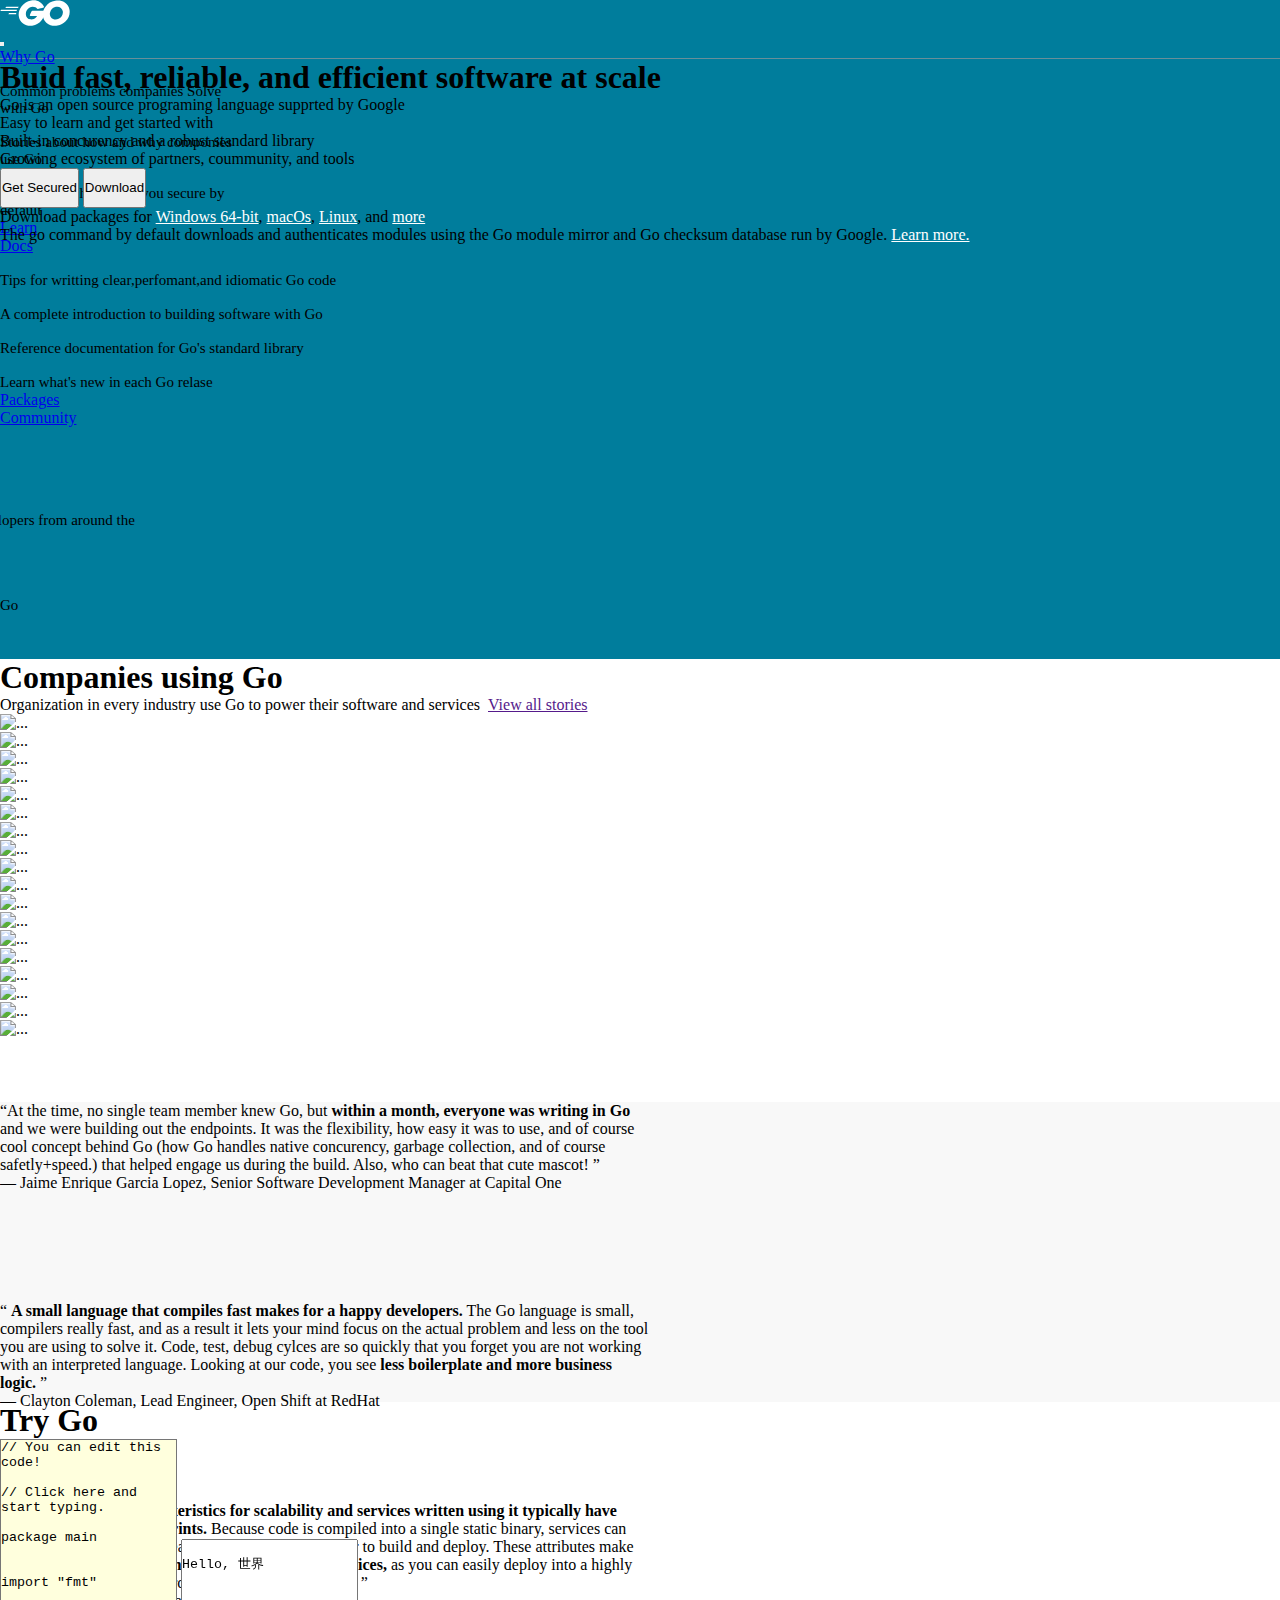
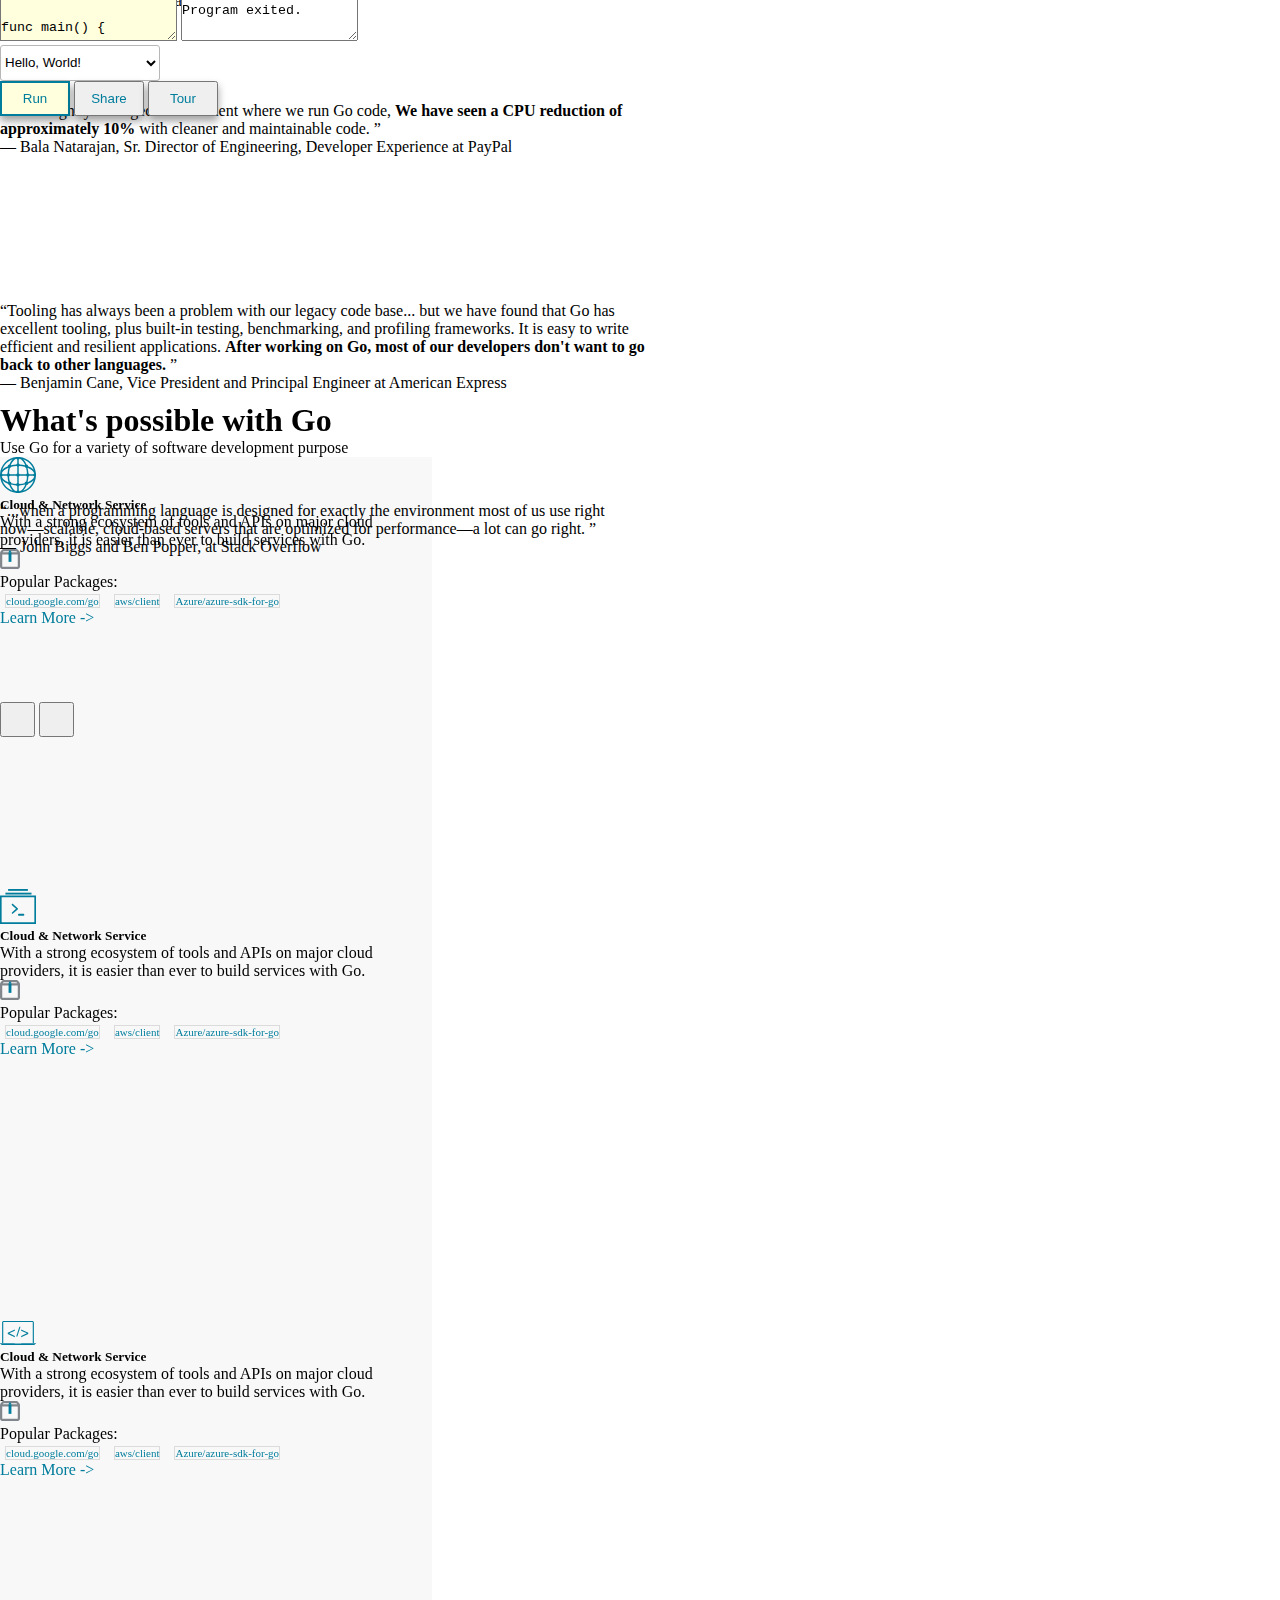
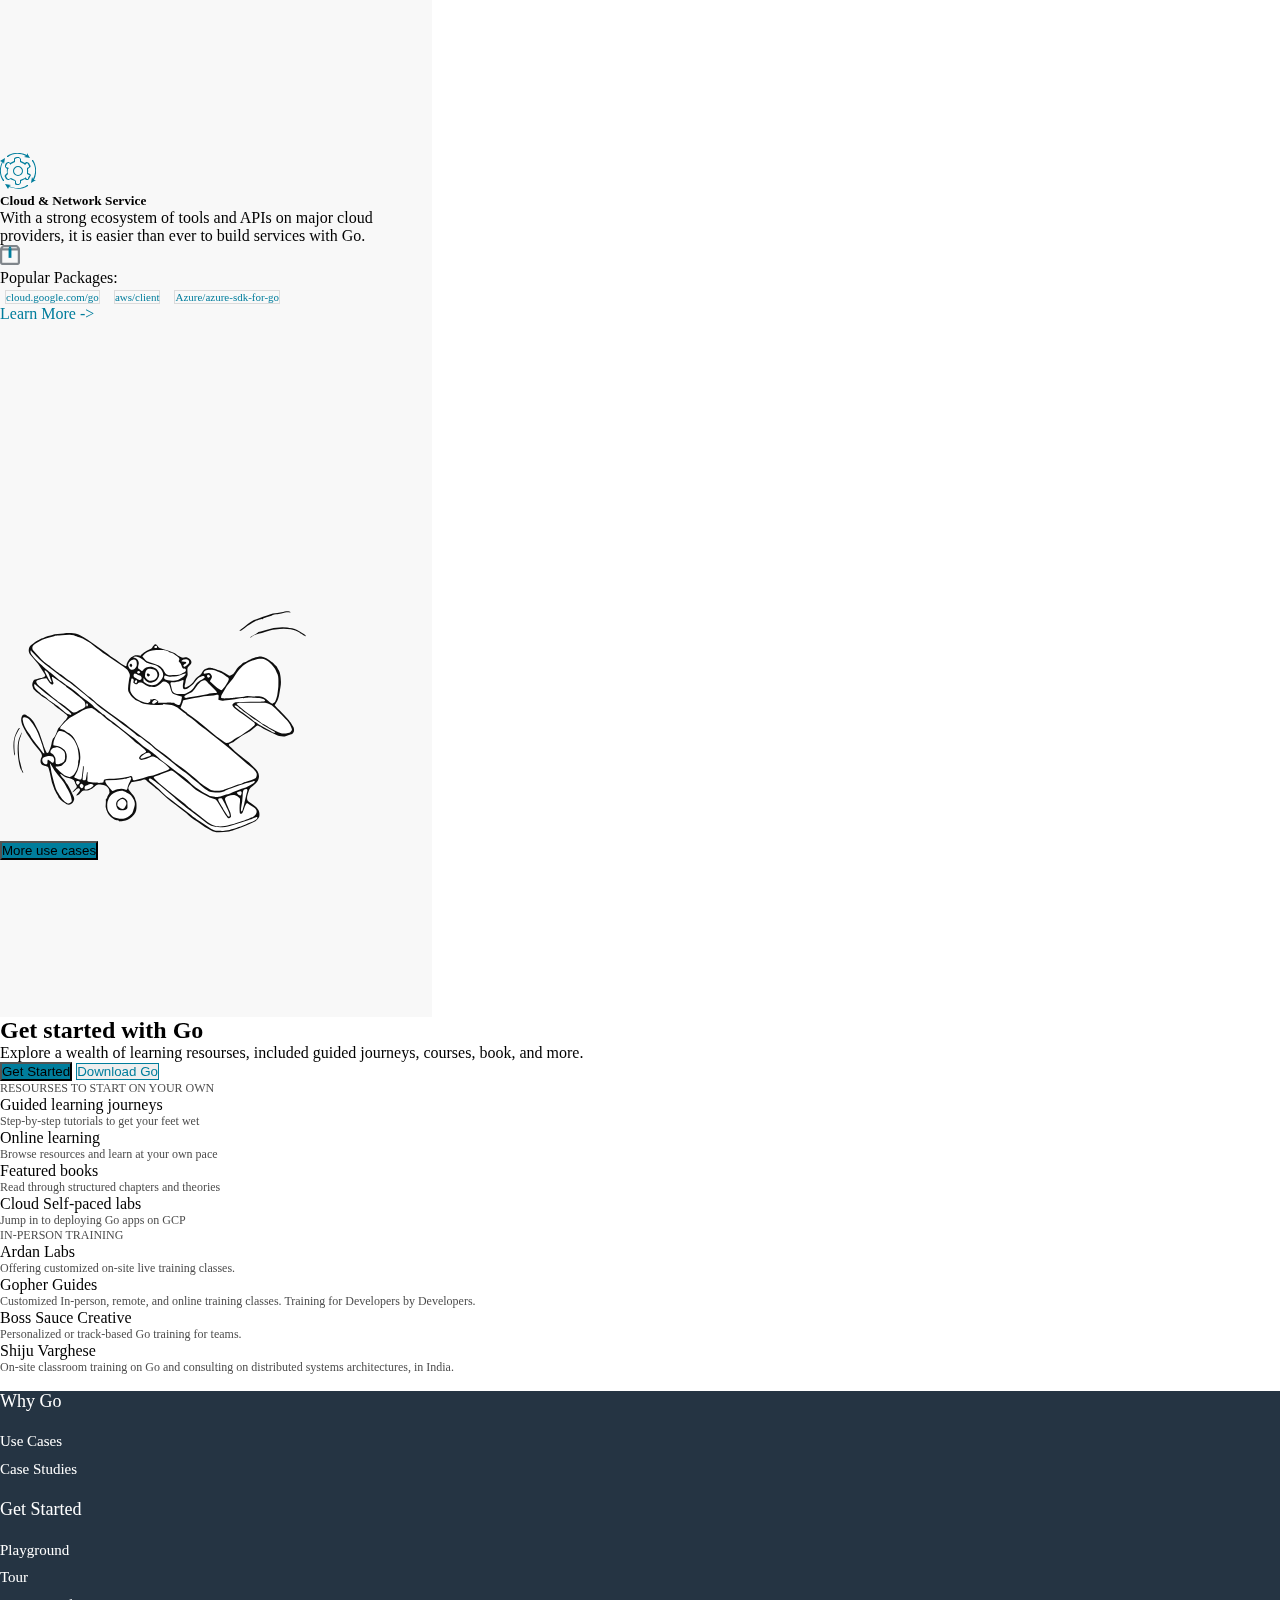
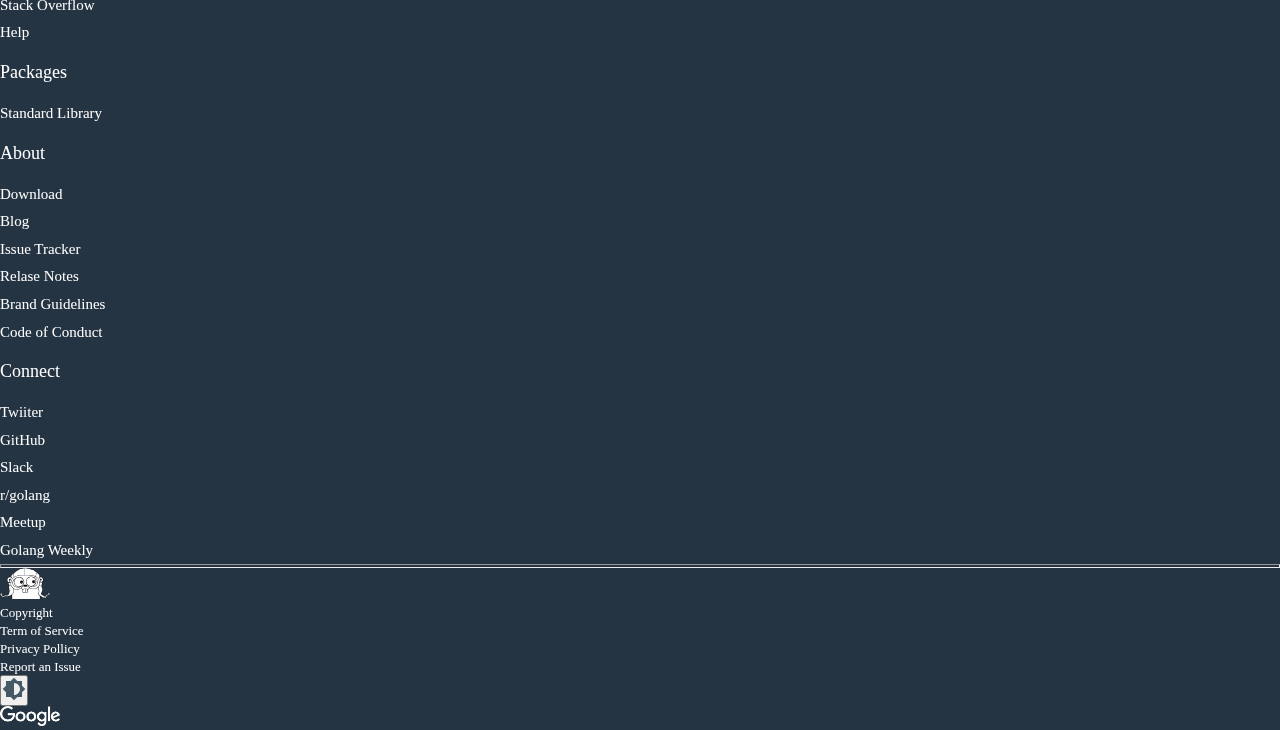
==== commit 9c038489: "except scroll button everything completed" ====
--- a/index.html
+++ b/index.html
@@ -565,8 +565,8 @@
                             <div class="col-12  d-flex justify-content-center">
                                 <img style="width: 20rem;" src="images/for cards/biplane.svg" alt="">
                             </div>
-                                
-                            <button class="btn-lg end mt-5">More use cases -></button>
+                            
+                            <button class="btn-lg end mt-5 text-white">More use cases </button>
 
                         </div>
                     </div>
@@ -633,7 +633,155 @@
         </div>
     </section>
 
-
+    <footer>
+        <div class="container pt-3 pb-3">
+            <div class="row manual-table">
+                <div class="col m-1">
+                    <!-- first -->
+                    <div class="d-flex flex-column">
+                        <div class="data-head">
+                            <a href="">Why Go</a>
+                        </div>
+
+                        <div class="data-text">
+                            <a href="">Use Cases</a>
+                        </div>
+                        <div class="data-text">
+                            <a href="">Case Studies</a>
+                        </div>
+
+                    </div>
+
+                    <!-- second -->
+                    
+                </div>
+                <div class="col m-1">
+                    <div class="d-flex flex-column">
+                        <div class="data-head">
+                            <a href="">Get Started</a>
+                        </div>
+
+                        <div class="data-text">
+                            <a href="">Playground</a>
+                        </div>
+                        <div class="data-text">
+                            <a href="">Tour</a>
+                        </div>
+                        <div class="data-text">
+                            <a href="">Stack Overflow</a>
+                        </div>
+                        <div class="data-text">
+                            <a href="">Help</a>
+                        </div>
+
+                    </div>
+                </div>
+                <!-- third -->
+                <div class="col m-1">
+                    <div class="d-flex flex-column">
+                        <div class="data-head">
+                            <a href="">Packages</a>
+                        </div>
+
+                        <div class="data-text">
+                            <a href="">Standard Library</a>
+                        </div>
+
+                    </div>
+                </div>
+
+                <!-- fourth -->
+                <div class="col m-1">
+                    <div class="d-flex flex-column">
+                        <div class="data-head">
+                            <a href="">About</a>
+                        </div>
+
+                        <div class="data-text">
+                            <a href="">Download</a>
+                        </div>
+                        <div class="data-text">
+                            <a href="">Blog</a>
+                        </div>
+                        <div class="data-text">
+                            <a href="">Issue Tracker</a>
+                        </div>
+                        <div class="data-text">
+                            <a href="">Relase Notes</a>
+                        </div>
+                        <div class="data-text">
+                            <a href="">Brand Guidelines</a>
+                        </div>
+                        <div class="data-text">
+                            <a href="">Code of Conduct</a>
+                        </div>
+
+                    </div>
+                </div>
+                  <!-- fifth -->
+                <div class="col m-1">
+                    <div class="data-head">
+                        <a href="">Connect</a>
+                    </div>
+
+                    <div class="data-text">
+                        <a href="">Twiiter</a>
+                    </div>
+                    <div class="data-text">
+                        <a href="">GitHub</a>
+                    </div>
+                    <div class="data-text">
+                        <a href="">Slack</a>
+                    </div>
+                    <div class="data-text">
+                        <a href="">r/golang</a>
+                    </div>
+                    <div class="data-text">
+                        <a href="">Meetup</a>
+                    </div>
+                    <div class="data-text">
+                        <a href="">Golang Weekly</a>
+                    </div>
+                </div>
+            </div>
+            <hr style="height:2px; color:rgb(255, 255, 255)">
+        </div>
+
+        <div class="container-fluid footer-last ">
+            <div class="row pb-4  justify-content-md-between">
+
+                <div class="col-4 col-md-2 align-self-end align-self-md-center">
+                    <img class="pilot" src="images/footer/pilot-bust.svg" alt="">
+                </div>
+
+                <div class="col-4 col-md-8  foot-last-center">
+                    <div class="row d-flex flex-column flex-md-row text-center align-items-center">
+                        <div class="col m-1 m-md-0">
+                            <a href="">Copyright</a>
+                        </div>
+                        <div class="col m-1 m-md-0">
+                            <a href="">Term of Service</a>
+                        </div>
+                        <div class="col m-1 m-md-0">
+                            <a href="">Privacy Pollicy</a>
+                        </div>
+                        <div class="col m-1 m-md-0">
+                            <a href="">Report an Issue</a>
+                        </div>
+                        <div class="col m-1 m-md-0">
+                            <button class="bg-transparent border-0"><img src="images/footer/sun.svg" alt=""></button>
+                            
+                        </div>
+                    </div>
+                </div>
+                <div class="col-4 col-md-2 text-end align-self-end align-self-md-center">
+                    <a target="_blank" href="https://google.com"><img class="google-logo" src="images/footer/google-white.png" alt=""></a>
+                    
+                </div>
+            </div>
+        </div>
+
+    </footer>
 
 
 
--- a/style.css
+++ b/style.css
@@ -310,4 +310,53 @@
 
  .sec6-last a:hover {
   text-decoration: underline;
- }+ }
+
+ /* footer section */
+ footer {
+  background-color: #253443;
+ }
+ .manual-table a {
+  color: white;
+  text-decoration: none;
+ }
+ .manual-table a:hover {
+  text-decoration: underline;
+ }
+ 
+ .data-head {
+    margin: 1rem 0;
+    width: 6rem;
+ }
+ .data-head a{
+   font-size: 18px;
+ }
+
+ .data-text {
+  padding: .3rem 0;
+  width: 9rem;
+ }
+ .data-text a{ 
+  font-size: 15px;
+ }
+
+
+ .footer-last .pilot {
+  width: 50px;
+ }
+
+ .footer-last .google-logo {
+  width: 60px;
+ }
+
+ .foot-last-center a{
+  font-size: 13px;
+  text-decoration: none;
+  color: white;
+ }
+
+ /* .foot-last-center div {
+ } */
+ .foot-last-center a:hover{
+  text-decoration: underline;
+ }
